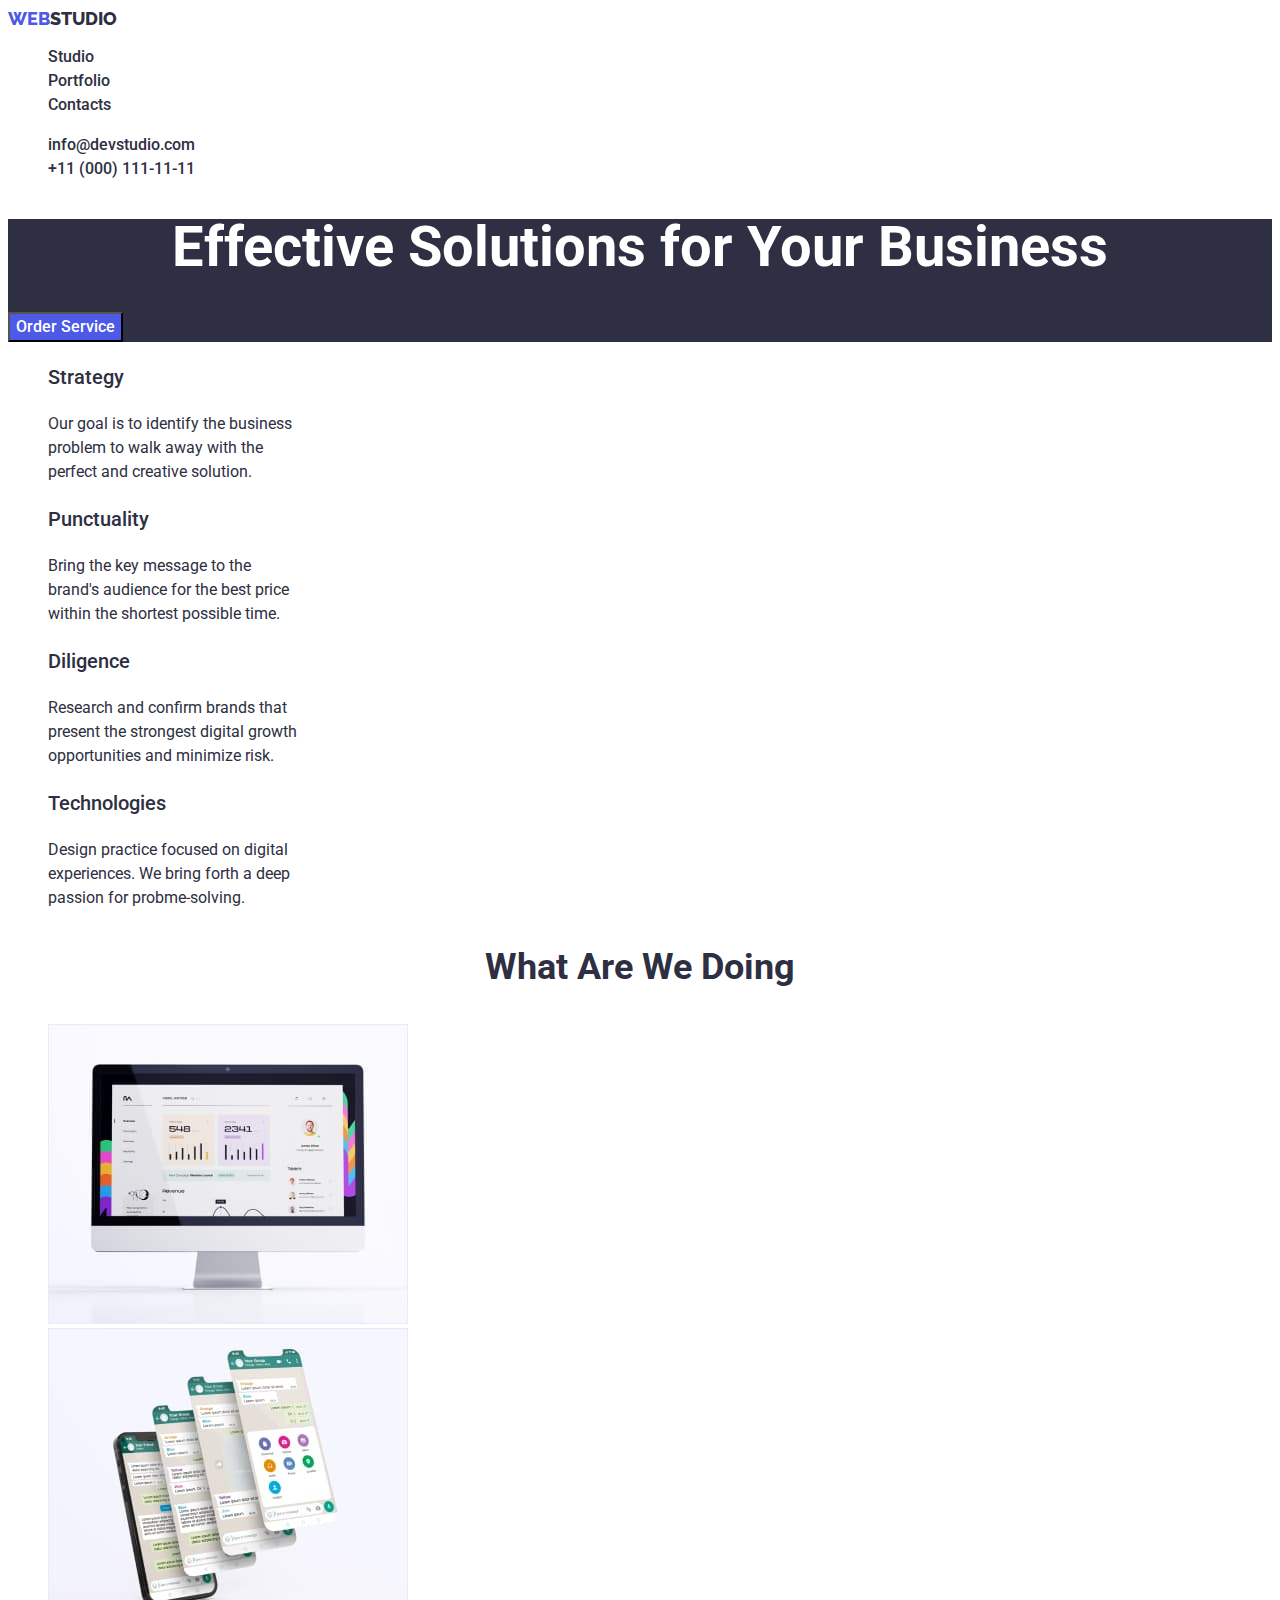
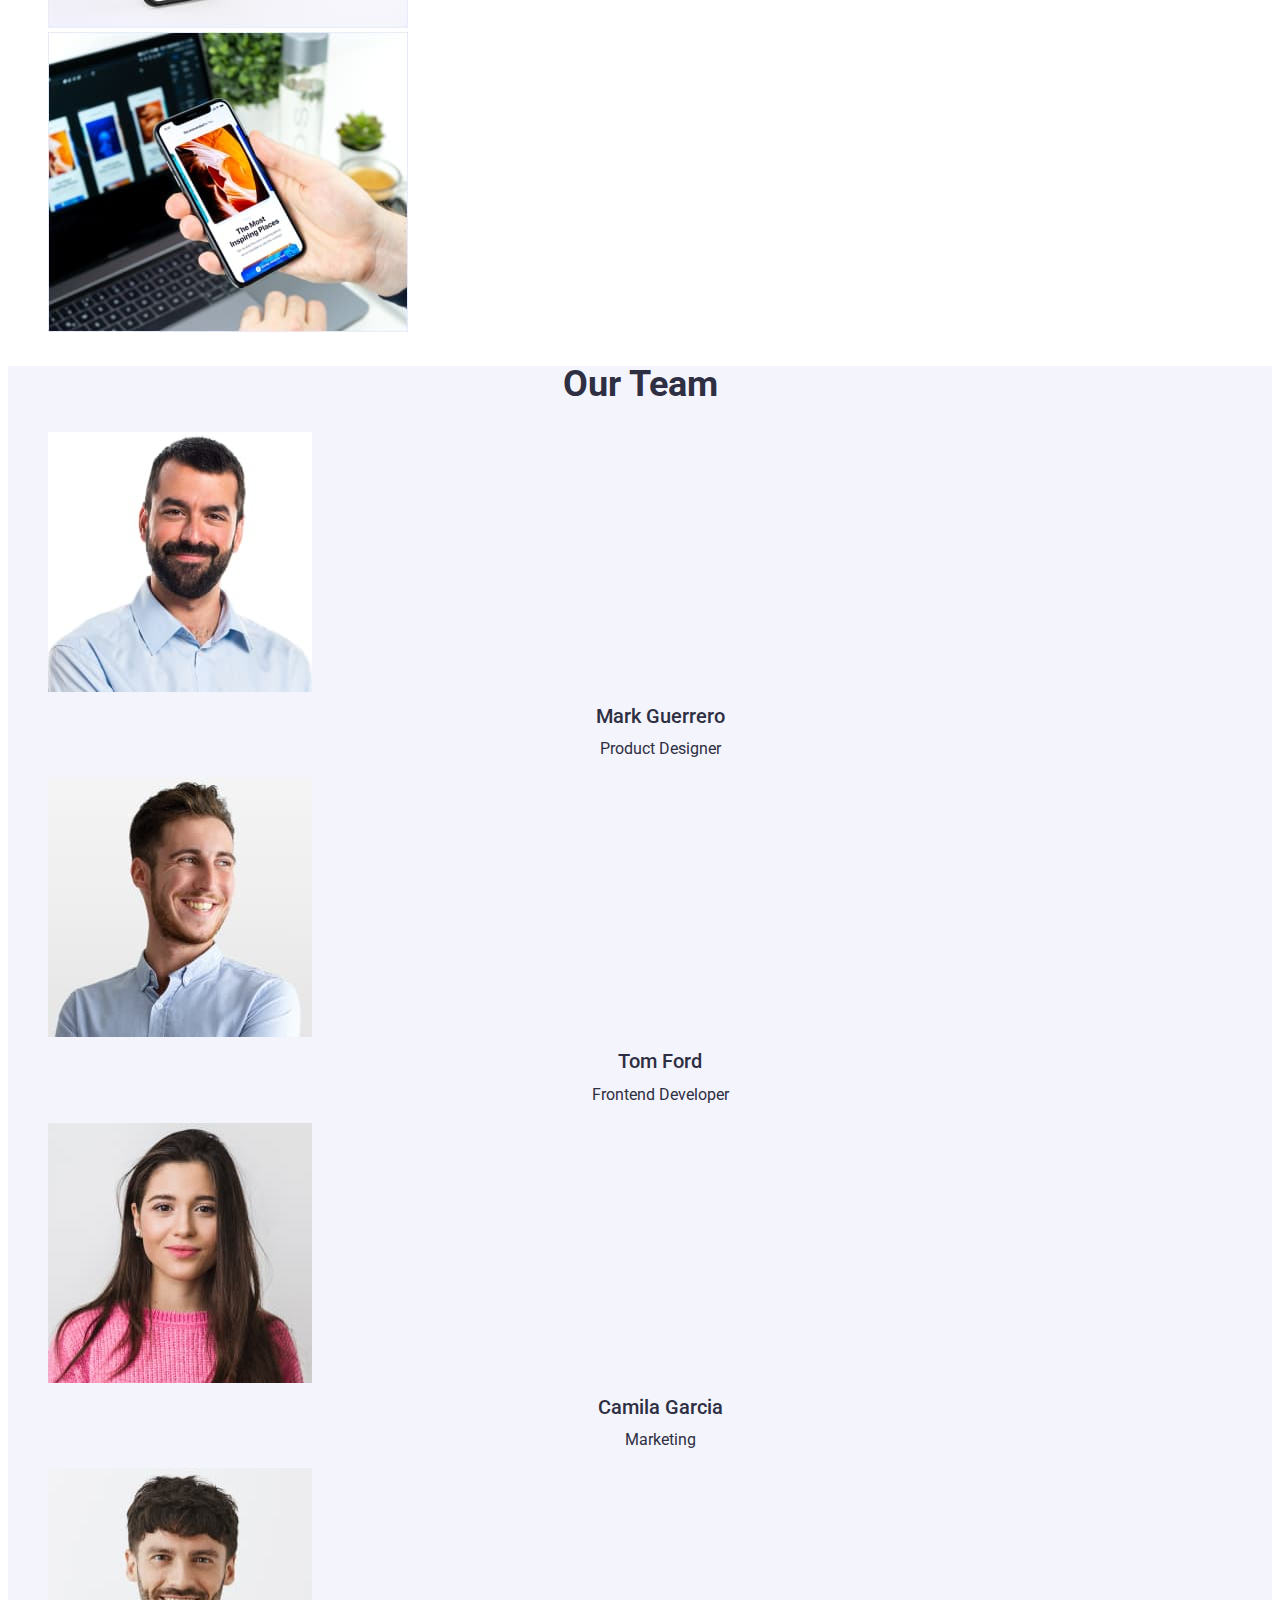
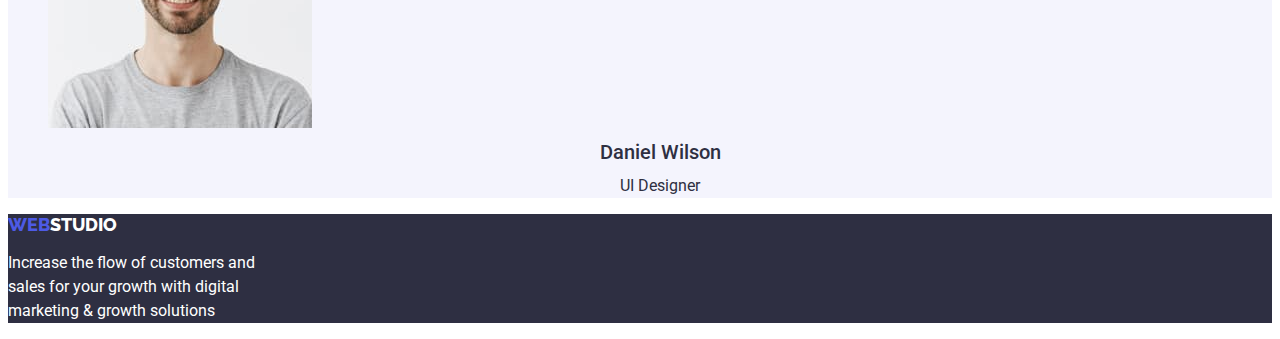
==== index.html @ f4c73cea "clone change" ====
<!DOCTYPE html>
<html lang="en">
  <head>
    <meta charset="utf-8" />
    <meta name="viewport" content="width=device-width, initial-scale=1.0" />
    <title>Web Studio</title>
    <link rel="stylesheet" href="./css/style.css" />
    <link rel="preconnect" href="https://fonts.googleapis.com">
    <link rel="preconnect" href="https://fonts.gstatic.com" crossorigin>
    <link href="https://fonts.googleapis.com/css2?family=Raleway:wght@800&family=Roboto:wght@400;500;700;900&display=swap" rel="stylesheet">

  <body>
    <!-- Top Line -->
    <header>
      <nav class="navigation-bar">
        <a href="index.html" class="logo">WEB<span class="logo-span">STUDIO</span></a>
          <ul class="top-line">
            <li><a href="index.html">Studio</a></li>
            <li><a href="portfolio.html">Portfolio</a></li>
            <li><a href="#Contacts">Contacts</a></li>
          </ul>
      </nav>
      <address>
        <ul>
        <li><a href="mailto:info@devstudio.com">info@devstudio.com</a></li>
        <li><a href="tel:+11 (000) 111-11-11">+11 (000) 111-11-11</a></li>
        </ul>
      </address>
    </header>
    <main>
      <!-- Section 1 -->
      <section class="section-one">
        <h1>Effective Solutions for Your Business</h1>
        <button type="button">Order Service</button>
      </section>
      <!-- Section 2 -->
      <section class="section-two">
        <h2 hidden>Values</h2>
        <ul class="strategy">
          <li>
            <h3>Strategy</h3>
            <p>
              Our goal is to identify the business<br/> problem to walk away with the<br/>
              perfect and creative solution.
            </p>
          </li>
          <li>
            <h3>Punctuality</h3>
            <p>
              Bring the key message to the <br/> brand's audience for the best price<br/>
              within the shortest possible time.
            </p>
          </li>
          <li>
            <h3>Diligence</h3>
            <p>
              Research and confirm brands that<br/> present the strongest digital
              growth<br/> opportunities and minimize risk.
            </p>
          </li>
          <li>
            <h3>Technologies</h3>
            <p>
              Design practice focused on digital<br/> experiences. We bring forth a
              deep<br/> passion for probme-solving.
            </p>
          </li>
        </ul>
      </section>
      <!-- Section 3-->
      <section class="section-three">
        <h2>What Are We Doing</h2>
        <ul class="products">
          <li>
            <img
              src="images/Rectangle 71.jpg"
              alt="Website"
              width="360px"
              height="300px"
            />
          </li>
          <li>
            <img
              src="images/img 2.jpg"
              alt="Mobile"
              width="360px"
              height="300px"
            />
          </li>
          <li>
            <img
              src="images/img 3.jpg"
              alt="Operation"
              width="360px"
              height="300px"
            />
          </li>
        </ul>
      </section>
      <!-- Section 4-->
      <section class="section-four">
        <h2>Our Team</h2>
        <ul class="team">
          <li>
            <img
              src="images/img (1).jpg"
              alt="Mark"
              width="264px"
              height="260px"
            />
            <h3>Mark Guerrero</h3>
            <p>Product Designer</p>
          </li>

          <li>
            <img
              src="images/img (2).jpg"
              alt="Tom"
              width="264px"
              height="260px"
            />
            <h3>Tom Ford</h3>
            <p>Frontend Developer</p>
          </li>

          <li>
            <img
              src="images/img (3).jpg"
              alt="Camila"
              width="264px"
              height="260px"
            />
            <h3>Camila Garcia</h3>
            <p>Marketing</p>
          </li>

          <li>
            <img
              src="images/img (4).jpg"
              alt="Daniel"
              width="264px"
              height="260px"
            />
            <h3>Daniel Wilson</h3>
            <p>UI Designer</p>
          </li>
        </ul>
      </section>
    </main>

    <!-- Footer Page-->
    <footer>
      <a href="index.html" class="logo">WEB<span class="logo-span">STUDIO</span></a>
      <p>
        Increase the flow of customers and<br/> sales for your growth with digital<br/>
        marketing & growth solutions
      </p>
    </footer>
  </body>
</html>
---- css/style.css ----
body {
  font-family: "Raleway", sans-serif;
  font-family: "Roboto", sans-serif;
  --navyblue: #2e2f42;
  --white: #ffffff;
  --iris: #4d5ae5;
  --cloud: #f4f4fd;
  color: var(--navyblue);
}

header a {
  text-decoration: none;
  color: var(--navyblue);
  font-size: 16px;
  font-family: "Roboto", sans-serif;
  font-style: normal;
  font-weight: 500;
  line-height: 1.5;
}

.logo {
  color: var(--iris);
  font-family: Raleway;
  font-size: 18px;
  font-style: normal;
  font-weight: 800;
  line-height: 1.167;
}

.logo-span {
  color: var(--navyblue);
}

.top-line {
  list-style-type: none;
}

address > ul {
  list-style-type: none;
  color: var(--navyblue);
  font-size: 16px;
  font-family: "Roboto", sans-serif;
  font-style: normal;
  font-weight: 400;
  line-height: 1.5;
}

.navigation-bar > ul > li > a:hover,
a:focus {
  background-color: var(--white);
  color: var(--iris);
}

.section-one {
  background-color: var(--navyblue);
  font-family: "Roboto", sans-serif;
}

.section-one h1 {
  color: var(--white);
  font-weight: 700;
  font-family: "Roboto", sans-serif;
  text-align: center;
  font-size: 56px;
  font-style: normal;
  line-height: 1;
}

.section-one > button {
  cursor: pointer;
  font-family: "Roboto", sans-serif;
  background: var(--iris);
  color: var(--white);
  font-size: 16px;
  font-style: normal;
  font-weight: 500;
  line-height: 1.5;
}

button:hover,
button:focus {
  background-color: var(--navyblue);
  color: var(--white);
}

address a:hover,
address a:focus {
  background-color: var(--white);
  color: var(--iris);
}

.section-two > .strategy {
  list-style-type: none;
}
.section-two h3 {
  font-family: "Roboto", sans-serif;
  color: var(--navyblue);
  font-size: 20px;
  font-style: normal;
  line-height: 1.5;
  font-weight: 500;
}

.section-two p {
  font-family: "Roboto", sans-serif;
  color: var(--navyblue);
  font-size: 16px;
  line-height: 1.5;
}

.section-three ul {
  list-style-type: none;
}

.section-three h2 {
  font-family: "Roboto", sans-serif;
  text-align: center;
  font-size: 36px;
  font-style: normal;
  font-weight: 700;
  line-height: 1.5;
}
.section-four {
  background-color: var(--cloud);
}
.section-four > .team {
  list-style-type: none;
}

.section-four h2 {
  font-family: "Roboto", sans-serif;
  color: var(--navyblue);
  text-align: center;
  font-size: 36px;
  font-style: normal;
  line-height: 1;
  font-weight: 700;
}

.section-four h3 {
  font-family: "Roboto", sans-serif;
  color: var(--navyblue);
  text-align: center;
  font-size: 20px;
  font-style: normal;
  line-height: 1.5px;
  font-weight: 500;
}

.section-four p {
  font-family: "Roboto", sans-serif;
  text-align: center;
  font-size: 16px;
  line-height: 1.5;
}

.menu-section button {
  border: 0px solid var(--cornflower);
  background: var(--cloud);
  color: var(--iris);
}

.menu-section button:hover,
button:focus {
  border: 0px solid var(--cornflower);
  background: var(--iris);
  color: var(--white);
}

.menu-section ul {
  list-style-type: none;
}

.menu-section h3 {
  font-family: "Roboto", sans-serif;
  color: var(--navyblue);
  font-size: 20px;
  font-style: normal;
  line-height: 1.2;
  font-weight: 700;
}

.menu-section p {
  font-family: "Roboto", sans-serif;
  font-size: 16px;
  line-height: 1.5;
}

footer {
  background-color: var(--navyblue);
}

footer a {
  text-decoration: none;
}

footer .logo-span {
  color: var(--white);
}

footer p {
  font-family: "Roboto", sans-serif;
  color: var(--white);
  font-size: 16px;
  font-style: normal;
  line-height: 1.5;
}
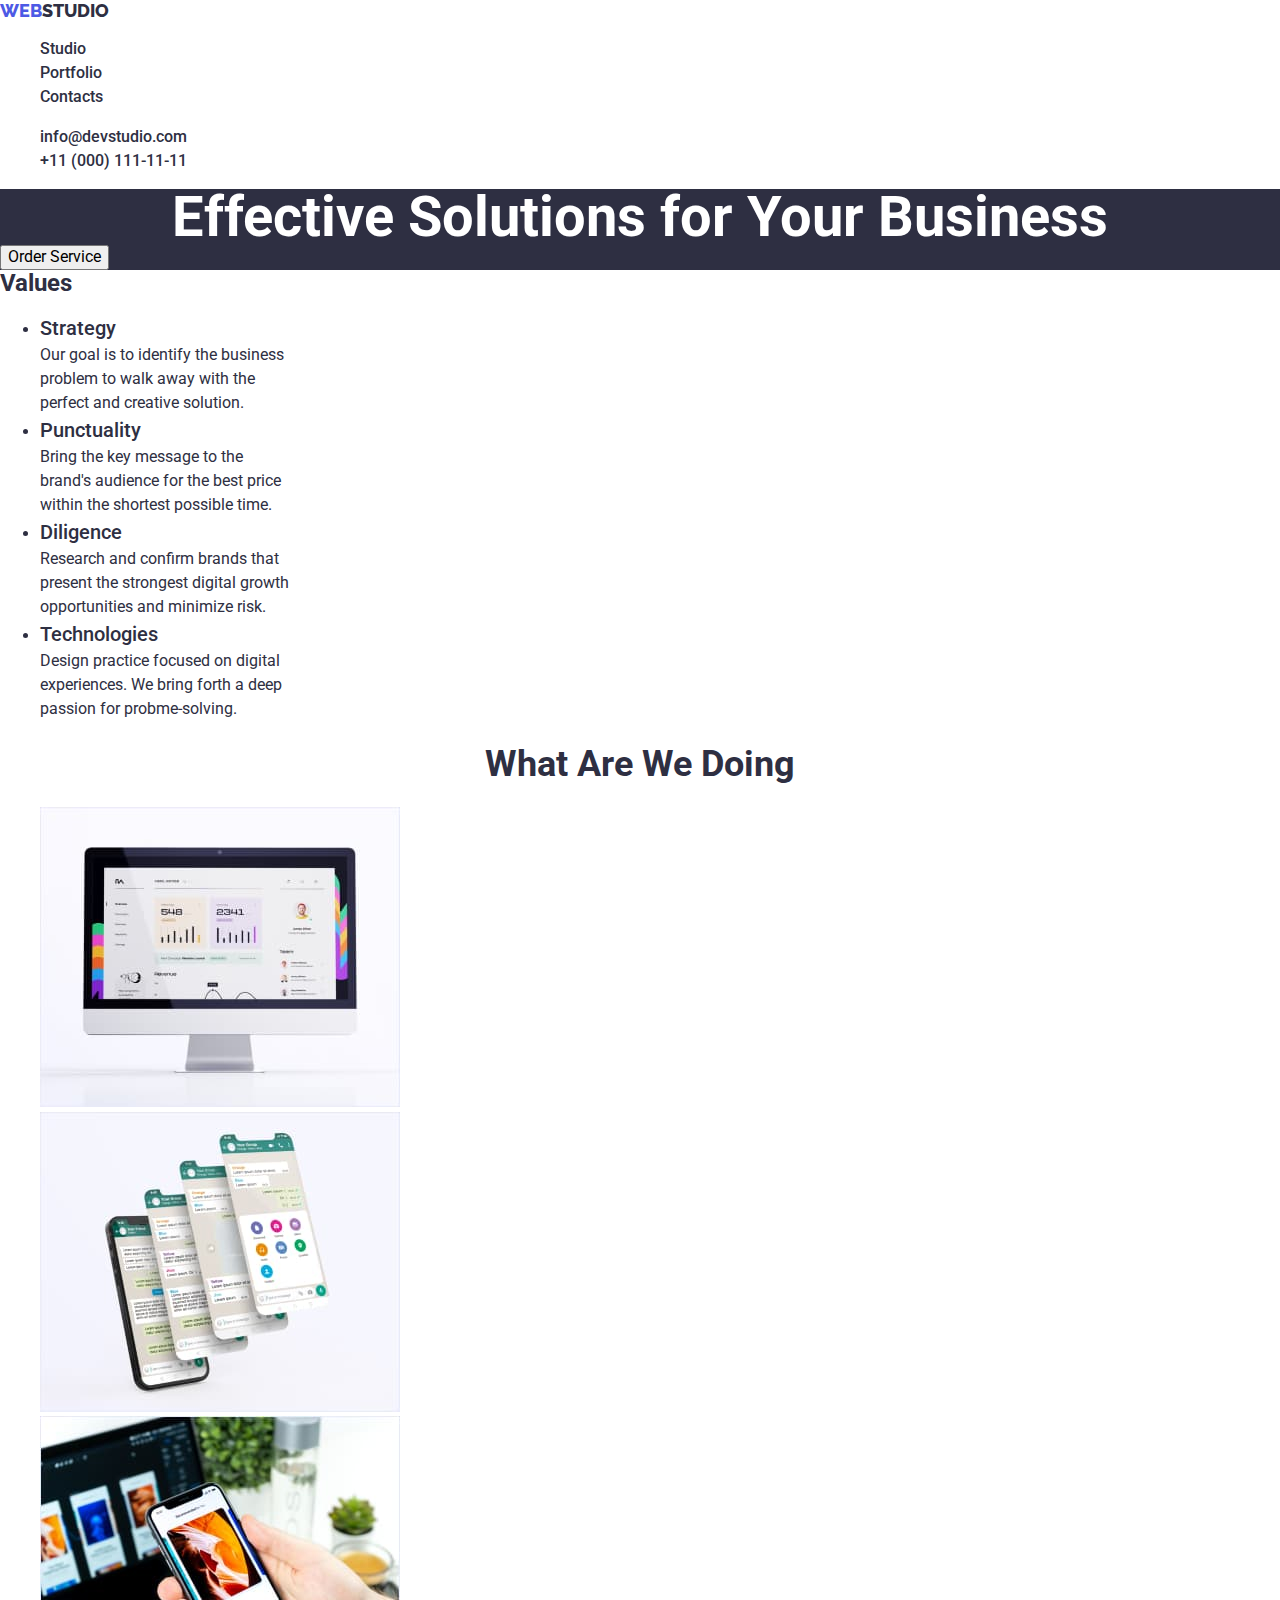
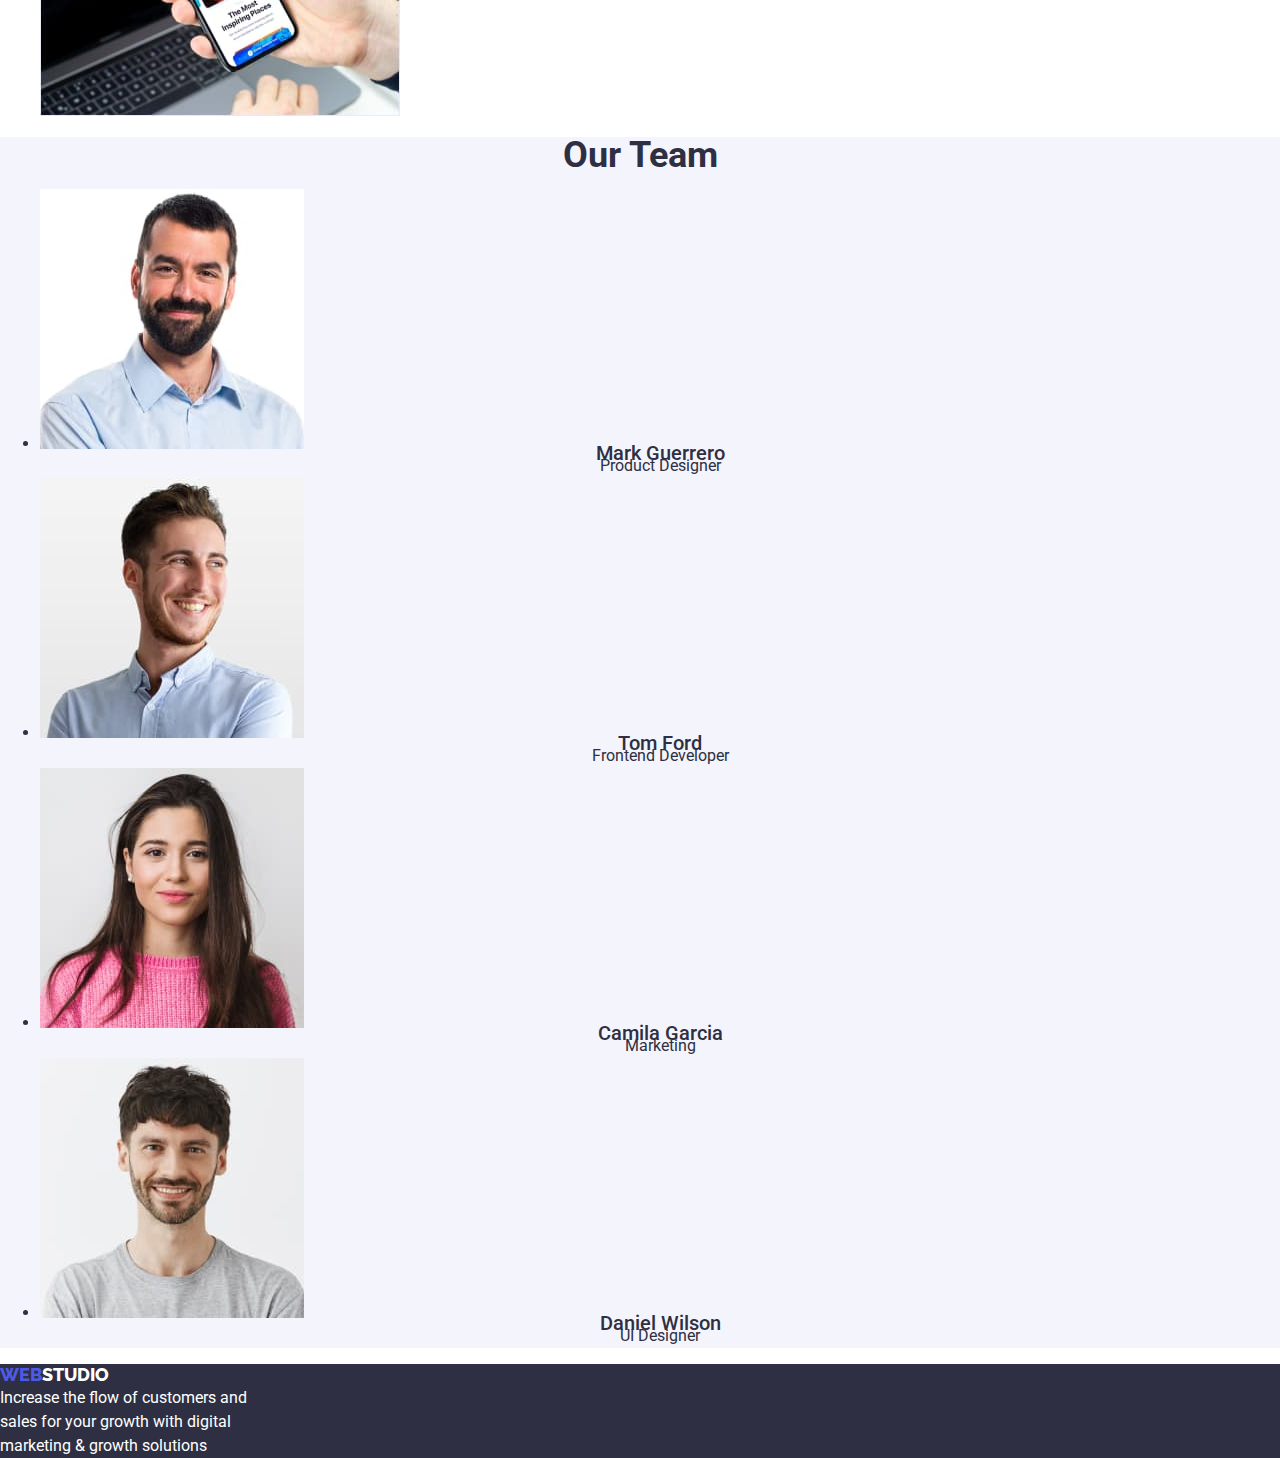
==== commit a4f8c036: "index.html change" ====
--- a/index.html
+++ b/index.html
@@ -5,13 +5,15 @@
     <meta name="viewport" content="width=device-width, initial-scale=1.0" />
     <title>Web Studio</title>
     <link rel="stylesheet" href="./css/style.css" />
+    <link rel="stylesheet" href="./css/modern-normalize.css"/>
     <link rel="preconnect" href="https://fonts.googleapis.com">
     <link rel="preconnect" href="https://fonts.gstatic.com" crossorigin>
     <link href="https://fonts.googleapis.com/css2?family=Raleway:wght@800&family=Roboto:wght@400;500;700;900&display=swap" rel="stylesheet">
 
   <body>
     <!-- Top Line -->
-    <header>
+    <header class="header-page">
+      <div class="header-container container">
       <nav class="navigation-bar">
         <a href="index.html" class="logo">WEB<span class="logo-span">STUDIO</span></a>
           <ul class="top-line">
@@ -20,58 +22,69 @@
             <li><a href="#Contacts">Contacts</a></li>
           </ul>
       </nav>
-      <address>
-        <ul>
+      <address class="contact-top">
+        <ul class="contact-item">
         <li><a href="mailto:info@devstudio.com">info@devstudio.com</a></li>
         <li><a href="tel:+11 (000) 111-11-11">+11 (000) 111-11-11</a></li>
         </ul>
       </address>
     </header>
+    </div>
     <main>
       <!-- Section 1 -->
       <section class="section-one">
-        <h1>Effective Solutions for Your Business</h1>
-        <button type="button">Order Service</button>
+        <div class="container">
+        <h1 class="title-section-one">Effective Solutions for Your Business</h1>
+        <button type="button" class="button">Order Service</button>
+        </div>
       </section>
+
       <!-- Section 2 -->
       <section class="section-two">
-        <h2 hidden>Values</h2>
+        <div class="container">
+
+
+        <h2 class="vissually-hidden">Values</h2>
         <ul class="strategy">
-          <li>
-            <h3>Strategy</h3>
-            <p>
+          <li class="features-list-items">
+            <h3 class="feautures-title">Strategy</h3>
+            <p class="features-text">
               Our goal is to identify the business<br/> problem to walk away with the<br/>
               perfect and creative solution.
             </p>
           </li>
-          <li>
-            <h3>Punctuality</h3>
-            <p>
+          <li class="features-list-items">
+            <h3 class="features-title">Punctuality</h3>
+            <p class="features-text">
               Bring the key message to the <br/> brand's audience for the best price<br/>
               within the shortest possible time.
             </p>
           </li>
-          <li>
-            <h3>Diligence</h3>
-            <p>
+          <li class="features-list-items">
+            <h3 class="features-title">Diligence</h3>
+            <p class="features-text">
               Research and confirm brands that<br/> present the strongest digital
               growth<br/> opportunities and minimize risk.
             </p>
           </li>
-          <li>
-            <h3>Technologies</h3>
-            <p>
+          <li class="features-list-items">
+            <h3 lass="features-title">Technologies</h3>
+            <p class="features-text">
               Design practice focused on digital<br/> experiences. We bring forth a
               deep<br/> passion for probme-solving.
             </p>
           </li>
         </ul>
+        </div>
       </section>
+
+      
       <!-- Section 3-->
       <section class="section-three">
-        <h2>What Are We Doing</h2>
-        <ul class="products">
-          <li>
+        <div class="container">
+        <h2 class="activity-title">What Are We Doing</h2>
+        <ul class="activity-list list">
+          <li class="activity-list-item">
             <img
               src="images/Rectangle 71.jpg"
               alt="Website"
@@ -79,7 +92,7 @@
               height="300px"
             />
           </li>
-          <li>
+          <li class="activity-list-item">
             <img
               src="images/img 2.jpg"
               alt="Mobile"
@@ -87,7 +100,7 @@
               height="300px"
             />
           </li>
-          <li>
+          <li class="activity-list-item">
             <img
               src="images/img 3.jpg"
               alt="Operation"
@@ -96,65 +109,80 @@
             />
           </li>
         </ul>
+        </div>
       </section>
+
+
       <!-- Section 4-->
       <section class="section-four">
-        <h2>Our Team</h2>
-        <ul class="team">
-          <li>
+        <div class="container">
+        <h2 class="team-title">Our Team</h2>
+        <ul class="team-items list">
+          <li class="team-item">
             <img
               src="images/img (1).jpg"
               alt="Mark"
               width="264px"
               height="260px"
             />
-            <h3>Mark Guerrero</h3>
-            <p>Product Designer</p>
+            <div class="team-item-name">
+            <h3 class="name" >Mark Guerrero</h3>
+            <p class="position">Product Designer</p>
+            </div>
           </li>
 
-          <li>
+          <li class="team-item">
             <img
               src="images/img (2).jpg"
               alt="Tom"
               width="264px"
               height="260px"
             />
-            <h3>Tom Ford</h3>
-            <p>Frontend Developer</p>
+            <div class="team-item-name">
+            <h3 class="name">Tom Ford</h3>
+            <p class="position">Frontend Developer</p>
+            </div>
           </li>
 
-          <li>
+          <li class="team-item">
             <img
               src="images/img (3).jpg"
               alt="Camila"
               width="264px"
               height="260px"
             />
-            <h3>Camila Garcia</h3>
-            <p>Marketing</p>
+            <div class="team-item-name">
+            <h3 class="name">Camila Garcia</h3>
+            <p class="position">Marketing</p>
+            </div>
           </li>
 
-          <li>
+          <li class="team-item">
             <img
               src="images/img (4).jpg"
               alt="Daniel"
               width="264px"
               height="260px"
             />
-            <h3>Daniel Wilson</h3>
-            <p>UI Designer</p>
+             <div class="team-item-name">
+            <h3 class="name">Daniel Wilson</h3>
+            <p class="position">UI Designer</p>
+            </div>
           </li>
         </ul>
+        </div>
       </section>
     </main>
 
     <!-- Footer Page-->
-    <footer>
+    <footer class="footer-page">
+      <div class="container">
       <a href="index.html" class="logo">WEB<span class="logo-span">STUDIO</span></a>
       <p>
         Increase the flow of customers and<br/> sales for your growth with digital<br/>
         marketing & growth solutions
-      </p>
+      </p class="footer-description">
+      </div>
     </footer>
   </body>
 </html>
--- a/css/style.css
+++ b/css/style.css
@@ -1,3 +1,14 @@
+/*Global Style Reset*/
+p,
+h1,
+h2,
+h3,
+h4,
+h5,
+h6 {
+  margin: 0;
+}
+
 body {
   font-family: "Raleway", sans-serif;
   font-family: "Roboto", sans-serif;
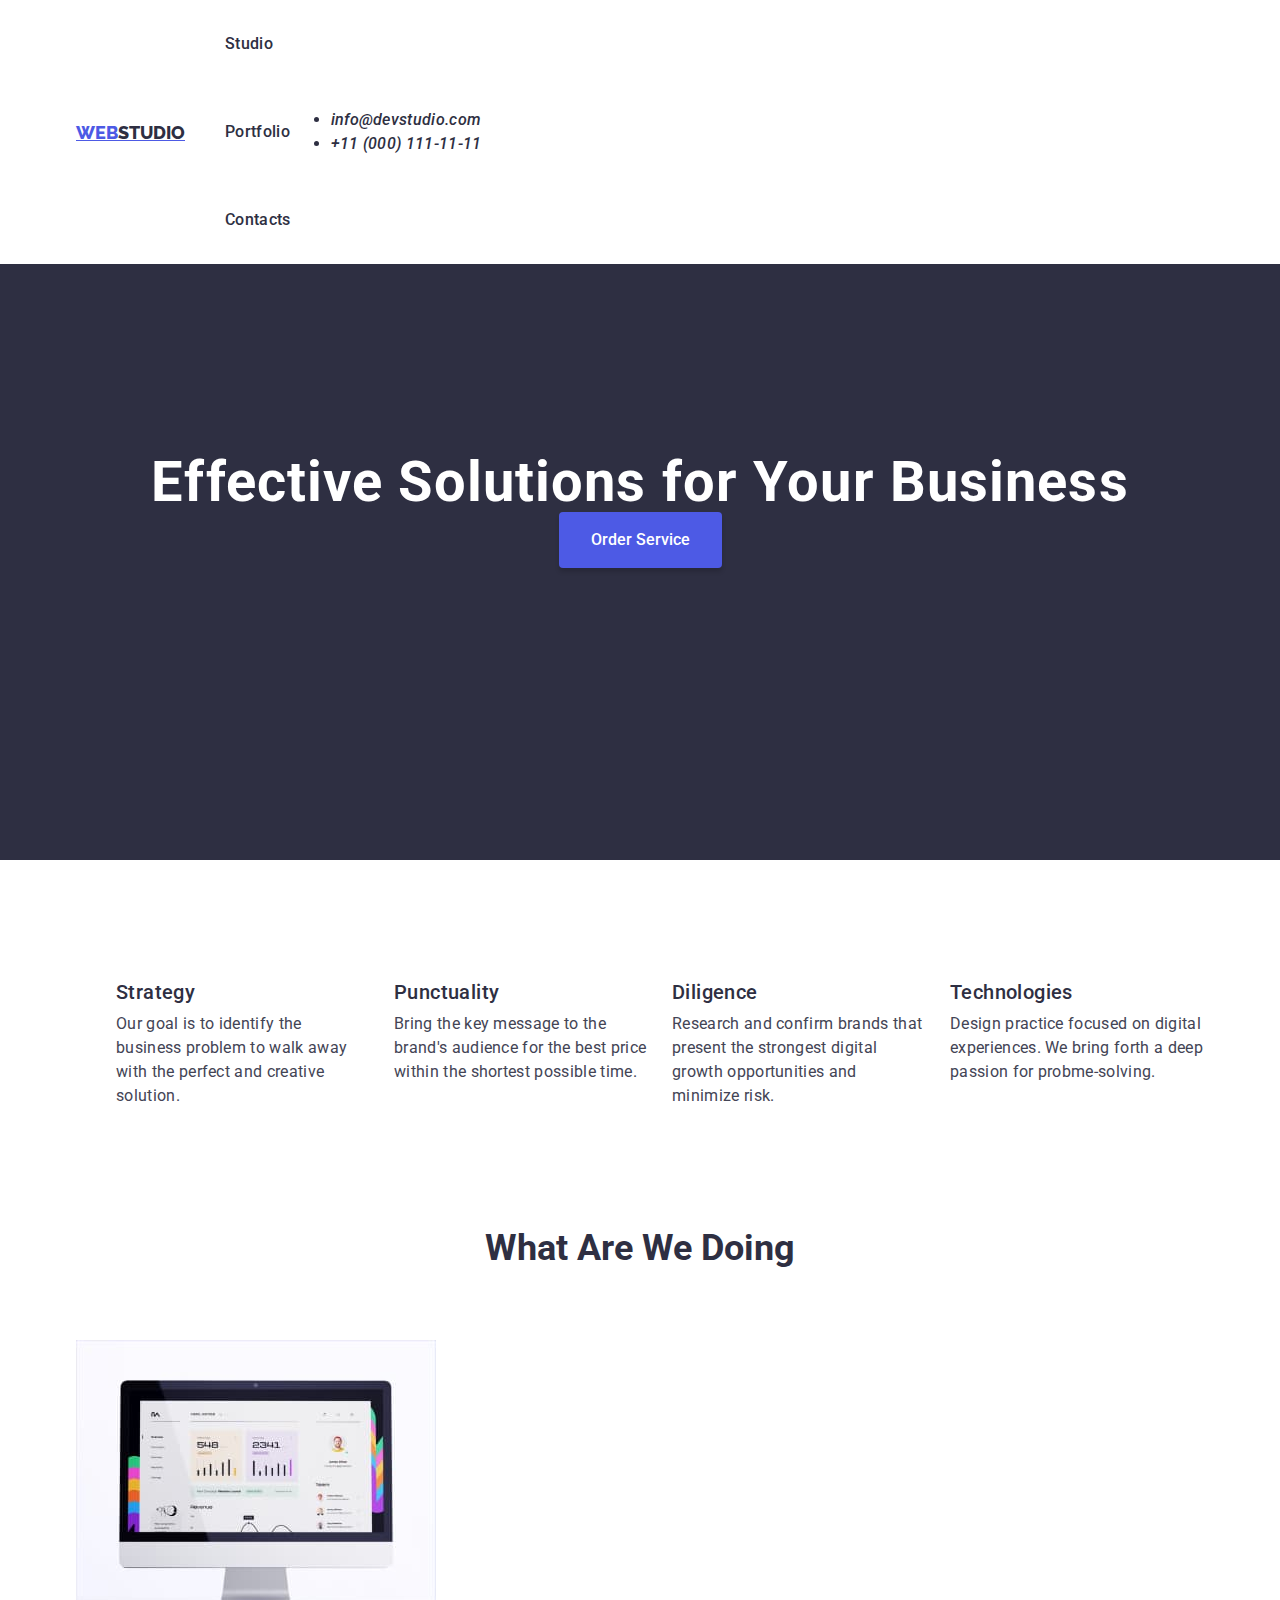
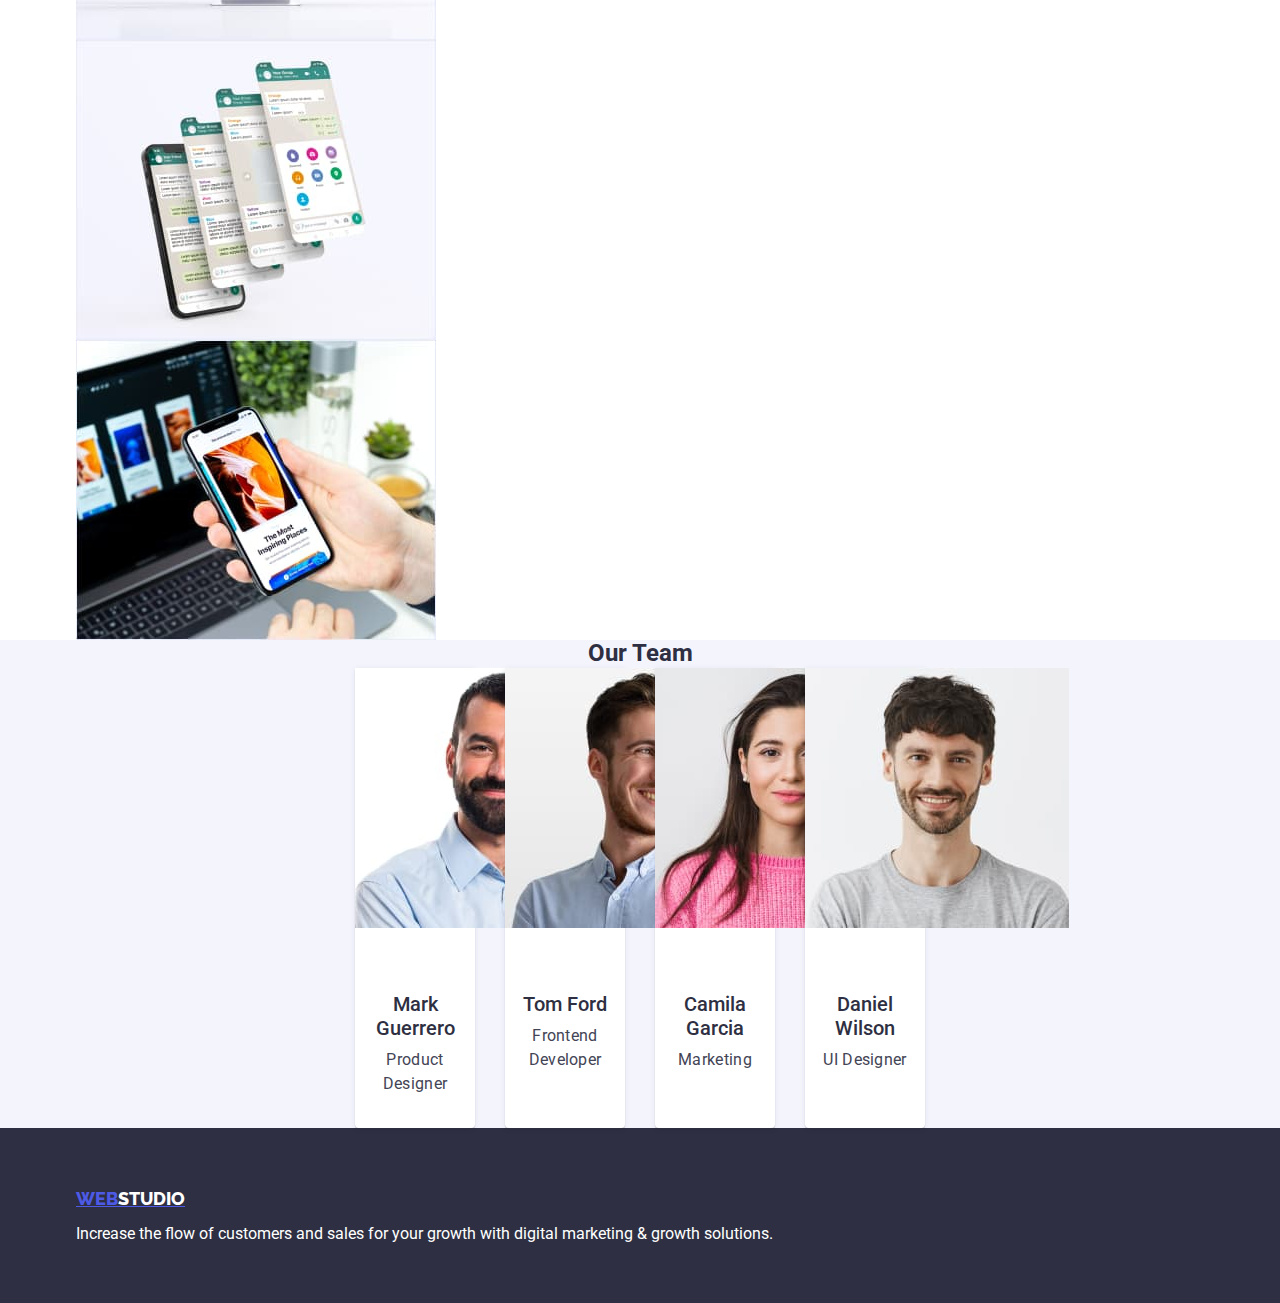
==== commit f7fe0336: "css index and porfolio detailed" ====
--- a/index.html
+++ b/index.html
@@ -16,20 +16,21 @@
       <div class="header-container container">
       <nav class="navigation-bar">
         <a href="index.html" class="logo">WEB<span class="logo-span">STUDIO</span></a>
-          <ul class="top-line">
-            <li><a href="index.html">Studio</a></li>
-            <li><a href="portfolio.html">Portfolio</a></li>
-            <li><a href="#Contacts">Contacts</a></li>
+          <ul class="navigation-list">
+            <li class="navigation-item"><a class="header-link link current" href="index.html">Studio</a></li>
+            <li class="navigation-item"><a class="header-link link" href="portfolio.html">Portfolio</a></li>
+            <li class="navigation-item"><a href="#Contacts" class="header-link link">Contacts</a></li>
           </ul>
       </nav>
-      <address class="contact-top">
-        <ul class="contact-item">
-        <li><a href="mailto:info@devstudio.com">info@devstudio.com</a></li>
-        <li><a href="tel:+11 (000) 111-11-11">+11 (000) 111-11-11</a></li>
+      <address class="contacts-item list">
+        <ul class="contacts-item">
+        <li class="contacts-item"><a href="mailto:info@devstudio.com" class="link">info@devstudio.com</a></li>
+        <li class="contacts-item"><a href="tel:+11 (000) 111-11-11" class="link">+11 (000) 111-11-11</a></li>
         </ul>
       </address>
+      </div>
     </header>
-    </div>
+    
     <main>
       <!-- Section 1 -->
       <section class="section-one">
@@ -44,34 +45,30 @@
         <div class="container">
 
 
-        <h2 class="vissually-hidden">Values</h2>
-        <ul class="strategy">
+        <h2 hidden>Values</h2>
+        <ul class="features-list">
           <li class="features-list-items">
-            <h3 class="feautures-title">Strategy</h3>
+            <h3 class="features-title">Strategy</h3>
             <p class="features-text">
-              Our goal is to identify the business<br/> problem to walk away with the<br/>
-              perfect and creative solution.
+              Our goal is to identify the business problem to walk away with the perfect and creative solution.
             </p>
           </li>
           <li class="features-list-items">
             <h3 class="features-title">Punctuality</h3>
             <p class="features-text">
-              Bring the key message to the <br/> brand's audience for the best price<br/>
-              within the shortest possible time.
+              Bring the key message to the brand's audience for the best price within the shortest possible time.
             </p>
           </li>
           <li class="features-list-items">
             <h3 class="features-title">Diligence</h3>
             <p class="features-text">
-              Research and confirm brands that<br/> present the strongest digital
-              growth<br/> opportunities and minimize risk.
+              Research and confirm brands that present the strongest digital growth opportunities and minimize risk.
             </p>
           </li>
           <li class="features-list-items">
-            <h3 lass="features-title">Technologies</h3>
+             <h3 class="features-title">Technologies</h3>
             <p class="features-text">
-              Design practice focused on digital<br/> experiences. We bring forth a
-              deep<br/> passion for probme-solving.
+              Design practice focused on digital experiences. We bring forth a deep passion for probme-solving.
             </p>
           </li>
         </ul>
@@ -178,10 +175,10 @@
     <footer class="footer-page">
       <div class="container">
       <a href="index.html" class="logo">WEB<span class="logo-span">STUDIO</span></a>
-      <p>
-        Increase the flow of customers and<br/> sales for your growth with digital<br/>
-        marketing & growth solutions
-      </p class="footer-description">
+      <p class="footer-description">
+        Increase the flow of customers and sales for your growth with digital
+        marketing & growth solutions.
+      </p>
       </div>
     </footer>
   </body>
--- a/css/style.css
+++ b/css/style.css
@@ -1,12 +1,12 @@
 /*Global Style Reset*/
-p,
 h1,
 h2,
 h3,
 h4,
-h5,
-h6 {
-  margin: 0;
+p,
+ul {
+  margin-top: 0px;
+  margin-bottom: 0px;
 }
 
 body {
@@ -19,14 +19,38 @@
   color: var(--navyblue);
 }
 
-header a {
+.link {
   text-decoration: none;
-  color: var(--navyblue);
-  font-size: 16px;
-  font-family: "Roboto", sans-serif;
-  font-style: normal;
-  font-weight: 500;
-  line-height: 1.5;
+}
+
+.list {
+  list-style-type: none;
+  margin: 0px;
+  padding: 0px;
+}
+
+.container {
+  width: 1158px;
+  padding-left: 15px;
+  padding-right: 15px;
+  margin: auto;
+}
+
+img {
+  display: block;
+}
+
+.section {
+  padding-top: 94px;
+  padding-bottom: 94px;
+}
+.header-page {
+  border-bottom: 1 px solid #e7e9fc;
+}
+
+.header-container {
+  display: flex;
+  align-items: center;
 }
 
 .logo {
@@ -42,177 +66,307 @@
   color: var(--navyblue);
 }
 
-.top-line {
-  list-style-type: none;
-}
-
-address > ul {
-  list-style-type: none;
-  color: var(--navyblue);
-  font-size: 16px;
-  font-family: "Roboto", sans-serif;
-  font-style: normal;
-  font-weight: 400;
-  line-height: 1.5;
-}
-
-.navigation-bar > ul > li > a:hover,
-a:focus {
+.navigation-bar {
+  display: flex;
+  align-items: center;
+}
+
+.nav {
+  display: flex;
+  margin-left: 93px;
+}
+
+.navigation-item {
+  display: block;
+  padding: 32px 0;
+}
+
+.nav .navigation-item + .navigation-item {
+  margin-left: 50px;
+  display: block;
+  padding: 32px 0;
+}
+
+.header-link {
+  padding: 32px 0;
+  color: var(--navyblue);
+  font-weight: 500;
+  font-size: 16 px;
+  line-height: 24px;
+  letter-spacing: 0.32px;
+}
+
+.navigation-bar .link:focus,
+.navigation-bar .link:hover {
   background-color: var(--white);
   color: var(--iris);
 }
 
+.contacts-items {
+  list-style-type: none;
+  display: flex;
+  margin-left: auto;
+}
+
+.contacts-items .contacts-item + .contacts-item {
+  margin-left: 50px;
+}
+
+.contacts-items,
+.link {
+  color: var(--navyblue);
+  text-decoration: none;
+  font-weight: 500;
+  font-size: 16px;
+  line-height: 24px;
+  letter-spacing: 0.32px;
+}
+
+.contacts-items .link:focus,
+.contacts-items .link:hover {
+  background-color: var(--white);
+  color: var(--iris);
+}
+
 .section-one {
   background-color: var(--navyblue);
-  font-family: "Roboto", sans-serif;
-}
-
-.section-one h1 {
-  color: var(--white);
+  color: white;
+  text-align: center;
+  padding-top: 188px;
+  padding-bottom: 292px;
+}
+
+.title-section-one {
+  color: white;
+  text-align: center;
+  font-size: 56px;
   font-weight: 700;
-  font-family: "Roboto", sans-serif;
-  text-align: center;
-  font-size: 56px;
-  font-style: normal;
-  line-height: 1;
-}
-
-.section-one > button {
+  line-height: 60px;
+  letter-spacing: 1.12px;
+}
+
+.section-one .button {
+  display: inline-block;
   cursor: pointer;
-  font-family: "Roboto", sans-serif;
   background: var(--iris);
   color: var(--white);
+  padding: 16px 32px;
+  align-items: flex-start;
+  gap: 10px;
+  border-radius: 4px;
+  box-shadow: 0px 4px 4px 0px rgba(0, 0, 0, 0.15);
   font-size: 16px;
   font-style: normal;
   font-weight: 500;
   line-height: 1.5;
-}
-
-button:hover,
-button:focus {
+  border: none;
+}
+
+.button:hover,
+.button:focus {
   background-color: var(--navyblue);
   color: var(--white);
 }
 
-address a:hover,
-address a:focus {
-  background-color: var(--white);
-  color: var(--iris);
-}
-
-.section-two > .strategy {
+.features-list {
   list-style-type: none;
-}
-.section-two h3 {
-  font-family: "Roboto", sans-serif;
-  color: var(--navyblue);
+  display: flex;
+}
+
+.features-list-items {
+  width: 264px;
+}
+
+.features-list-items + .features-list-items {
+  margin-left: 24px;
+}
+
+.features-title {
+  margin-bottom: 8px;
+  font-weight: 500;
   font-size: 20px;
-  font-style: normal;
-  line-height: 1.5;
-  font-weight: 500;
-}
-
-.section-two p {
-  font-family: "Roboto", sans-serif;
-  color: var(--navyblue);
-  font-size: 16px;
-  line-height: 1.5;
-}
-
-.section-three ul {
-  list-style-type: none;
-}
-
-.section-three h2 {
-  font-family: "Roboto", sans-serif;
-  text-align: center;
+  line-height: 24px;
+  letter-spacing: 0.4px;
+  margin-top: 120px;
+}
+
+.features-text {
+  color: #434455;
+  font-weight: 400;
+  font-size: 16px;
+  line-height: 24px;
+  letter-spacing: 0.32px;
+}
+
+.section-three {
+  padding-top: 0px;
+}
+
+.activity-title {
+  font-weight: 700;
   font-size: 36px;
-  font-style: normal;
-  font-weight: 700;
-  line-height: 1.5;
-}
+  line-height: 40px;
+  text-align: center;
+  margin-bottom: 72px;
+  margin-top: 120px;
+  text-transform: capitalize;
+}
+
+.activity-list-item + .activity-list-item {
+  display: flex;
+}
+
 .section-four {
   background-color: var(--cloud);
-}
-.section-four > .team {
+  text-align: center;
+}
+
+.team-items {
+  display: inline-flex;
+}
+
+.team-item {
+  box-shadow: 0px 2px 1px 0px rgba(46, 47, 66, 0.08),
+    0px 1px 1px 0px rgba(46, 47, 66, 0.16),
+    0px 1px 6px 0px rgba(46, 47, 66, 0.08);
+  border-radius: 0px 0px 4px 4px;
+  background-color: white;
+  width: 120px;
+}
+
+.team-item + .team-item {
+  margin-left: 30px;
+}
+
+.team-item-name {
+  padding-top: 32px;
+  padding-bottom: 32px;
+}
+
+.name {
+  margin-bottom: 8px;
+  margin-top: 32px;
+  font-weight: 500;
+  font-size: 20px;
+  line-height: 24px;
+}
+
+.position {
+  color: #434455;
+  font-weight: 400;
+  font-size: 16px;
+  line-height: 24px;
+  letter-spacing: 0.32px;
+}
+
+.footer-page {
+  background-color: var(--navyblue);
+  display: flex;
+  padding-top: 60px;
+  padding-bottom: 60px;
+}
+
+.logo {
+  color: var(--iris);
+  font-family: Raleway;
+  font-size: 18px;
+  font-style: normal;
+  font-weight: 800;
+  line-height: 1.167;
+}
+
+.footer-page .logo-span {
+  text-decoration: none;
+  color: white;
+  font-family: Raleway;
+  font-size: 18px;
+  font-style: normal;
+  font-weight: 800;
+  line-height: 1.167;
+}
+
+.footer-page .footer-description {
+  margin-top: 16px;
+  color: white;
+}
+
+.filter {
+  display: flex;
+  justify-content: center;
+  margin-bottom: 50px;
+
+  font-weight: 500;
+  font-size: 16px;
+  line-height: 1.63;
+  text-align: center;
+}
+
+.button-filter {
+  display: flex;
+  padding: 12px 24px;
+  border-radius: 4px;
+  border: none;
+
+  background-color: var(--cloud);
+
+  font-family: "Roboto", sans-serif;
+  cursor: pointer;
+}
+
+.filter-button + .filter-button {
+  margin-left: 24px;
+}
+
+.button-filter:focus,
+.button-filter:hover {
+  background-color: var(--iris);
+  color: var(--cloud);
+}
+
+.products {
+  display: flex;
+  flex-wrap: wrap;
+  align-items: center;
+  margin: -15px;
+  gap: 16px;
+}
+
+.product-item {
   list-style-type: none;
-}
-
-.section-four h2 {
-  font-family: "Roboto", sans-serif;
-  color: var(--navyblue);
-  text-align: center;
-  font-size: 36px;
-  font-style: normal;
-  line-height: 1;
-  font-weight: 700;
-}
-
-.section-four h3 {
-  font-family: "Roboto", sans-serif;
-  color: var(--navyblue);
-  text-align: center;
+  width: 328px;
+  margin: 16px;
+}
+
+.product .link {
+  text-decoration: none;
+  color: var(--navyblue);
+}
+
+.gallery-title {
+  margin-bottom: 8px;
+  font-weight: 500;
   font-size: 20px;
-  font-style: normal;
-  line-height: 1.5px;
-  font-weight: 500;
-}
-
-.section-four p {
-  font-family: "Roboto", sans-serif;
-  text-align: center;
-  font-size: 16px;
-  line-height: 1.5;
-}
-
-.menu-section button {
-  border: 0px solid var(--cornflower);
-  background: var(--cloud);
-  color: var(--iris);
-}
-
-.menu-section button:hover,
-button:focus {
-  border: 0px solid var(--cornflower);
-  background: var(--iris);
-  color: var(--white);
-}
-
-.menu-section ul {
-  list-style-type: none;
-}
-
-.menu-section h3 {
-  font-family: "Roboto", sans-serif;
-  color: var(--navyblue);
-  font-size: 20px;
-  font-style: normal;
-  line-height: 1.2;
-  font-weight: 700;
-}
-
-.menu-section p {
-  font-family: "Roboto", sans-serif;
-  font-size: 16px;
-  line-height: 1.5;
-}
-
-footer {
-  background-color: var(--navyblue);
-}
-
-footer a {
-  text-decoration: none;
-}
-
-footer .logo-span {
-  color: var(--white);
-}
-
-footer p {
-  font-family: "Roboto", sans-serif;
-  color: var(--white);
-  font-size: 16px;
-  font-style: normal;
-  line-height: 1.5;
-}
+  line-height: 24px;
+  letter-spacing: 0.04px;
+}
+
+.filter-unit {
+  color: var(--navyblue);
+  font-weight: 400;
+  font-size: 16px;
+  line-height: 24px;
+  letter-spacing: 0.32px;
+}
+
+.photo-info {
+  display: flex;
+  padding: 0px 16px;
+  width: 328px;
+  flex-direction: column;
+  justify-content: center;
+  align-items: flex-start;
+  gap: 8px;
+  align-self: stretch;
+  border: 1px solid var(--cornflower, #e7e9fc);
+  background: var(--white, #fff);
+}
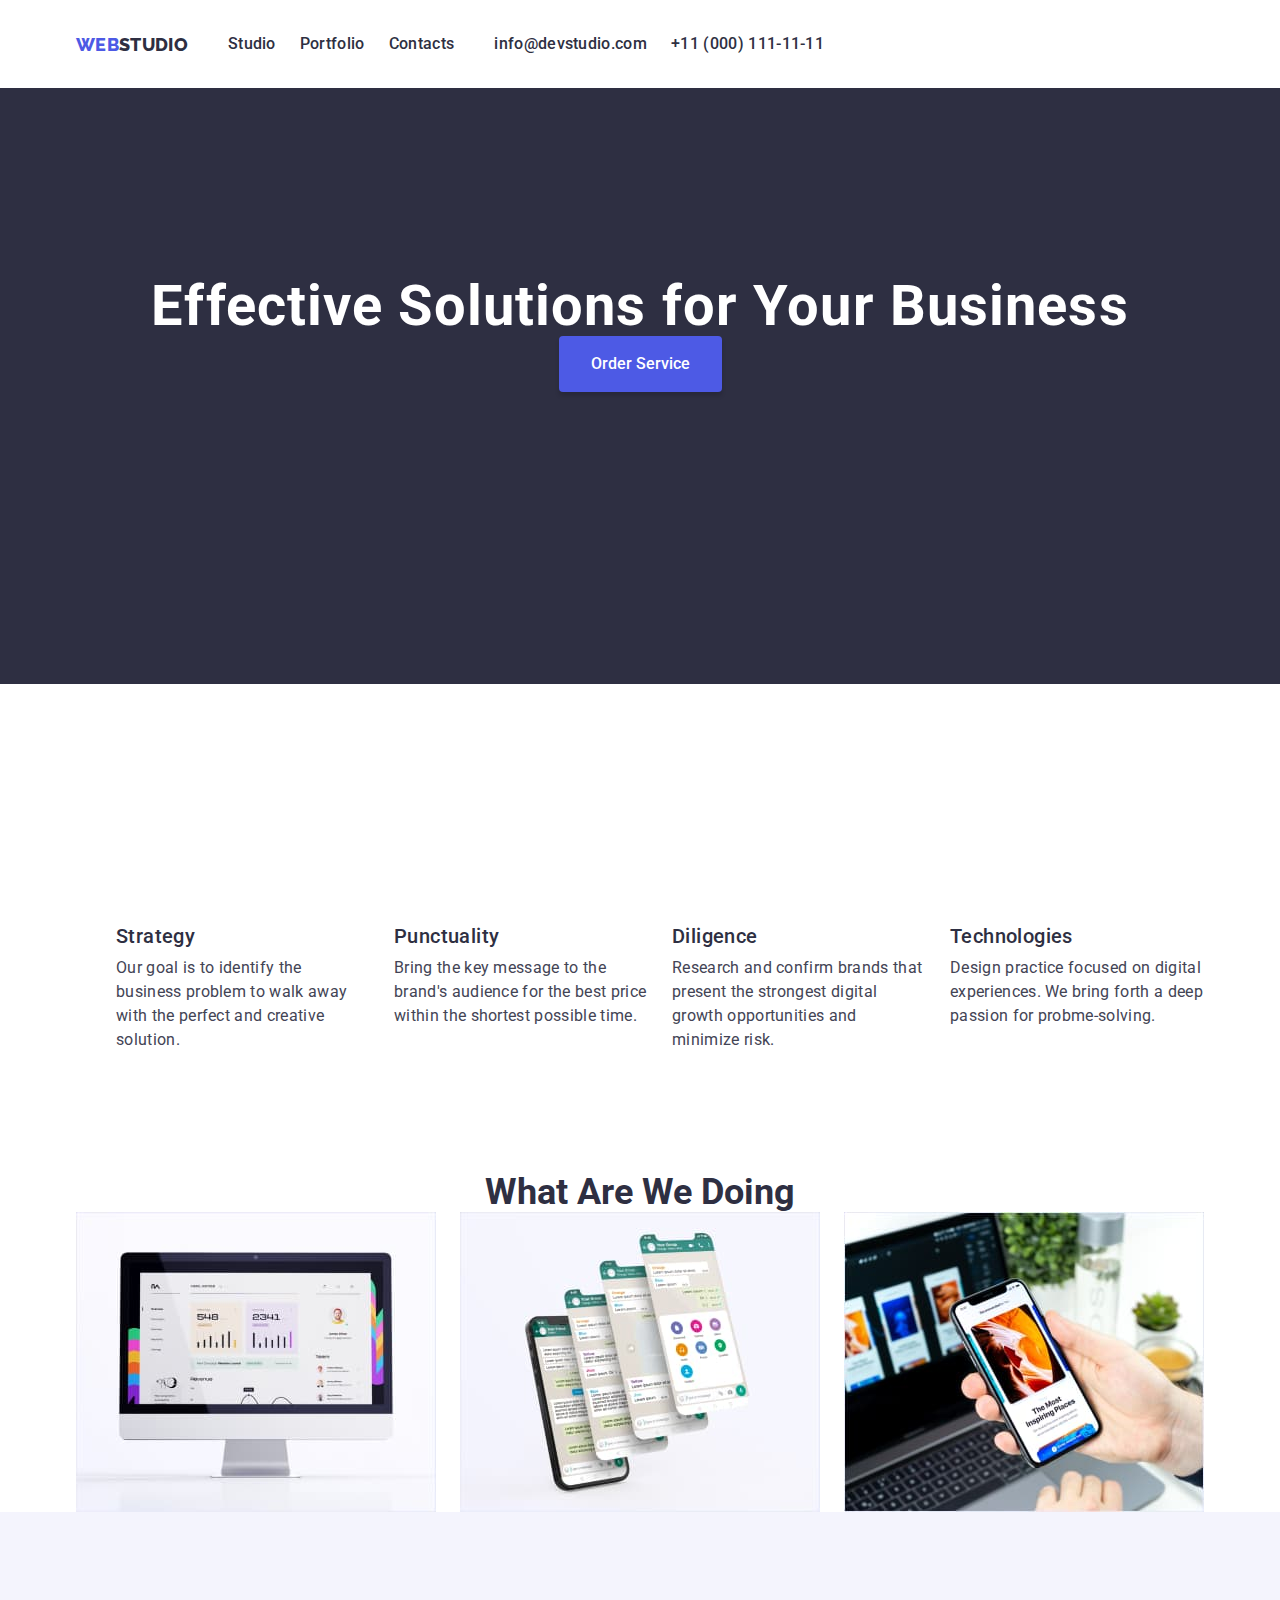
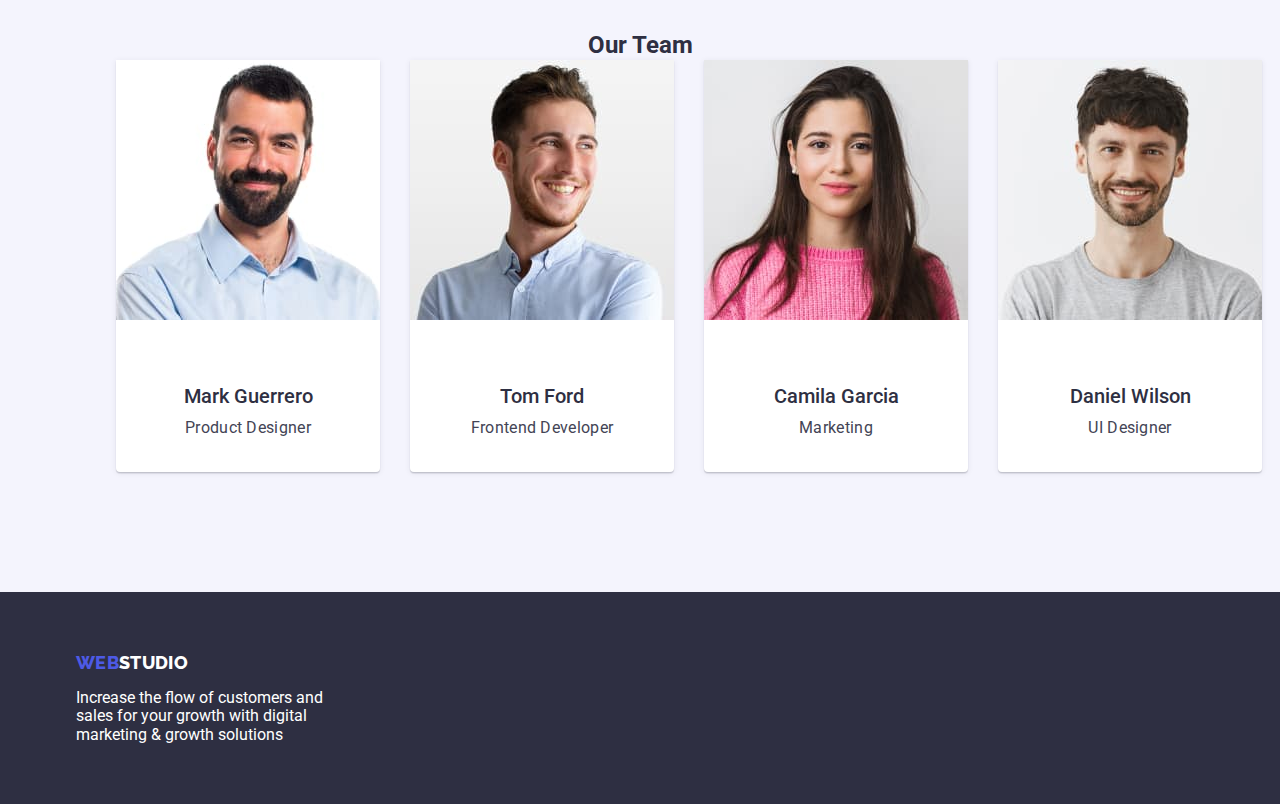
==== commit 6fe63e4c: "css changes" ====
--- a/index.html
+++ b/index.html
@@ -15,7 +15,7 @@
     <header class="header-page">
       <div class="header-container container">
       <nav class="navigation-bar">
-        <a href="index.html" class="logo">WEB<span class="logo-span">STUDIO</span></a>
+        <a href="index.html" class="logo link">WEB<span class="logo-span">STUDIO</span></a>
           <ul class="navigation-list">
             <li class="navigation-item"><a class="header-link link current" href="index.html">Studio</a></li>
             <li class="navigation-item"><a class="header-link link" href="portfolio.html">Portfolio</a></li>
@@ -24,8 +24,8 @@
       </nav>
       <address class="contacts-item list">
         <ul class="contacts-item">
-        <li class="contacts-item"><a href="mailto:info@devstudio.com" class="link">info@devstudio.com</a></li>
-        <li class="contacts-item"><a href="tel:+11 (000) 111-11-11" class="link">+11 (000) 111-11-11</a></li>
+        <li class="contacts-item list"><a href="mailto:info@devstudio.com" class="link">info@devstudio.com</a></li>
+        <li class="contacts-item list"><a href="tel:+11 (000) 111-11-11" class="link">+11 (000) 111-11-11</a></li>
         </ul>
       </address>
       </div>
@@ -33,7 +33,7 @@
     
     <main>
       <!-- Section 1 -->
-      <section class="section-one">
+      <section class="section-one section">
         <div class="container">
         <h1 class="title-section-one">Effective Solutions for Your Business</h1>
         <button type="button" class="button">Order Service</button>
@@ -41,31 +41,31 @@
       </section>
 
       <!-- Section 2 -->
-      <section class="section-two">
+      <section class="section-two section">
         <div class="container">
 
 
         <h2 hidden>Values</h2>
         <ul class="features-list">
-          <li class="features-list-items">
+          <li class="features-list-items list">
             <h3 class="features-title">Strategy</h3>
             <p class="features-text">
               Our goal is to identify the business problem to walk away with the perfect and creative solution.
             </p>
           </li>
-          <li class="features-list-items">
+          <li class="features-list-items list">
             <h3 class="features-title">Punctuality</h3>
             <p class="features-text">
               Bring the key message to the brand's audience for the best price within the shortest possible time.
             </p>
           </li>
-          <li class="features-list-items">
+          <li class="features-list-items list">
             <h3 class="features-title">Diligence</h3>
             <p class="features-text">
               Research and confirm brands that present the strongest digital growth opportunities and minimize risk.
             </p>
           </li>
-          <li class="features-list-items">
+          <li class="features-list-items list">
              <h3 class="features-title">Technologies</h3>
             <p class="features-text">
               Design practice focused on digital experiences. We bring forth a deep passion for probme-solving.
@@ -77,7 +77,7 @@
 
       
       <!-- Section 3-->
-      <section class="section-three">
+      <section class="section-three no-top-padding">
         <div class="container">
         <h2 class="activity-title">What Are We Doing</h2>
         <ul class="activity-list list">
@@ -111,11 +111,11 @@
 
 
       <!-- Section 4-->
-      <section class="section-four">
+      <section class="section-four section">
         <div class="container">
         <h2 class="team-title">Our Team</h2>
-        <ul class="team-items list">
-          <li class="team-item">
+        <ul class="team-items">
+          <li class="team-item list">
             <img
               src="images/img (1).jpg"
               alt="Mark"
@@ -128,7 +128,7 @@
             </div>
           </li>
 
-          <li class="team-item">
+          <li class="team-item list">
             <img
               src="images/img (2).jpg"
               alt="Tom"
@@ -141,7 +141,7 @@
             </div>
           </li>
 
-          <li class="team-item">
+          <li class="team-item list">
             <img
               src="images/img (3).jpg"
               alt="Camila"
@@ -154,7 +154,7 @@
             </div>
           </li>
 
-          <li class="team-item">
+          <li class="team-item list">
             <img
               src="images/img (4).jpg"
               alt="Daniel"
@@ -173,13 +173,13 @@
 
     <!-- Footer Page-->
     <footer class="footer-page">
-      <div class="container">
-      <a href="index.html" class="logo">WEB<span class="logo-span">STUDIO</span></a>
-      <p class="footer-description">
-        Increase the flow of customers and sales for your growth with digital
-        marketing & growth solutions.
+        <div class="container">
+       <a href="index.html" class="logo link">WEB<span class="logo-span">STUDIO</span></a>
+       <p class="footer-description">
+        Increase the flow of customers and<br/> sales for your growth with digital<br/>
+        marketing & growth solutions
       </p>
       </div>
-    </footer>
+      </footer>
   </body>
 </html>
--- a/css/style.css
+++ b/css/style.css
@@ -19,6 +19,22 @@
   color: var(--navyblue);
 }
 
+.navigation-list {
+  display: flex;
+  justify-content: center;
+  align-items: center;
+  gap: 24px;
+}
+
+.contacts-item {
+  display: flex;
+  gap: 24px;
+}
+
+address {
+  font-style: normal;
+}
+
 .link {
   text-decoration: none;
 }
@@ -40,10 +56,6 @@
   display: block;
 }
 
-.section {
-  padding-top: 94px;
-  padding-bottom: 94px;
-}
 .header-page {
   border-bottom: 1 px solid #e7e9fc;
 }
@@ -126,6 +138,15 @@
 .contacts-items .link:hover {
   background-color: var(--white);
   color: var(--iris);
+}
+
+.section {
+  padding-top: 120px;
+  padding-bottom: 120px;
+}
+
+.no-top-padding {
+  padding: 0;
 }
 
 .section-one {
@@ -169,7 +190,6 @@
 }
 
 .features-list {
-  list-style-type: none;
   display: flex;
 }
 
@@ -196,10 +216,6 @@
   font-size: 16px;
   line-height: 24px;
   letter-spacing: 0.32px;
-}
-
-.section-three {
-  padding-top: 0px;
 }
 
 .activity-title {
@@ -207,13 +223,16 @@
   font-size: 36px;
   line-height: 40px;
   text-align: center;
-  margin-bottom: 72px;
-  margin-top: 120px;
   text-transform: capitalize;
 }
 
 .activity-list-item + .activity-list-item {
   display: flex;
+}
+
+.activity-list {
+  display: flex;
+  gap: 24px;
 }
 
 .section-four {
@@ -231,7 +250,6 @@
     0px 1px 6px 0px rgba(46, 47, 66, 0.08);
   border-radius: 0px 0px 4px 4px;
   background-color: white;
-  width: 120px;
 }
 
 .team-item + .team-item {
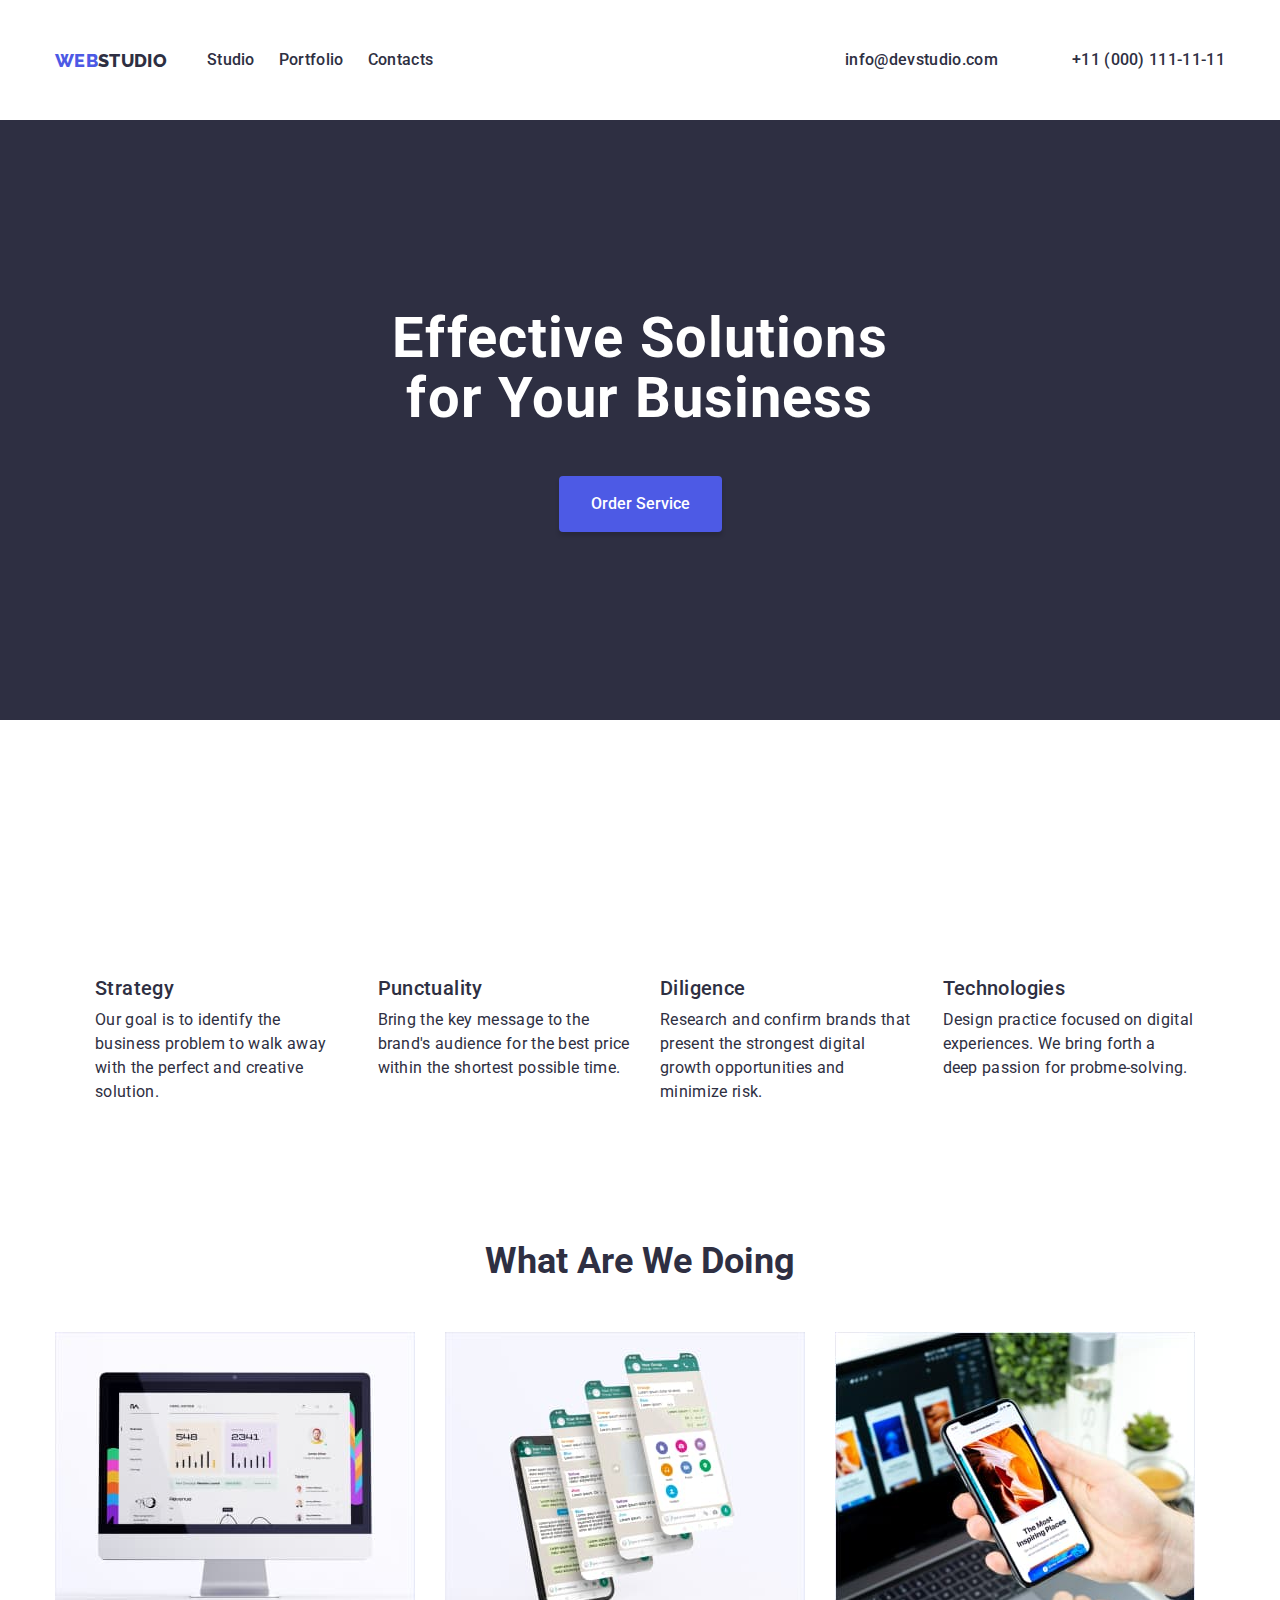
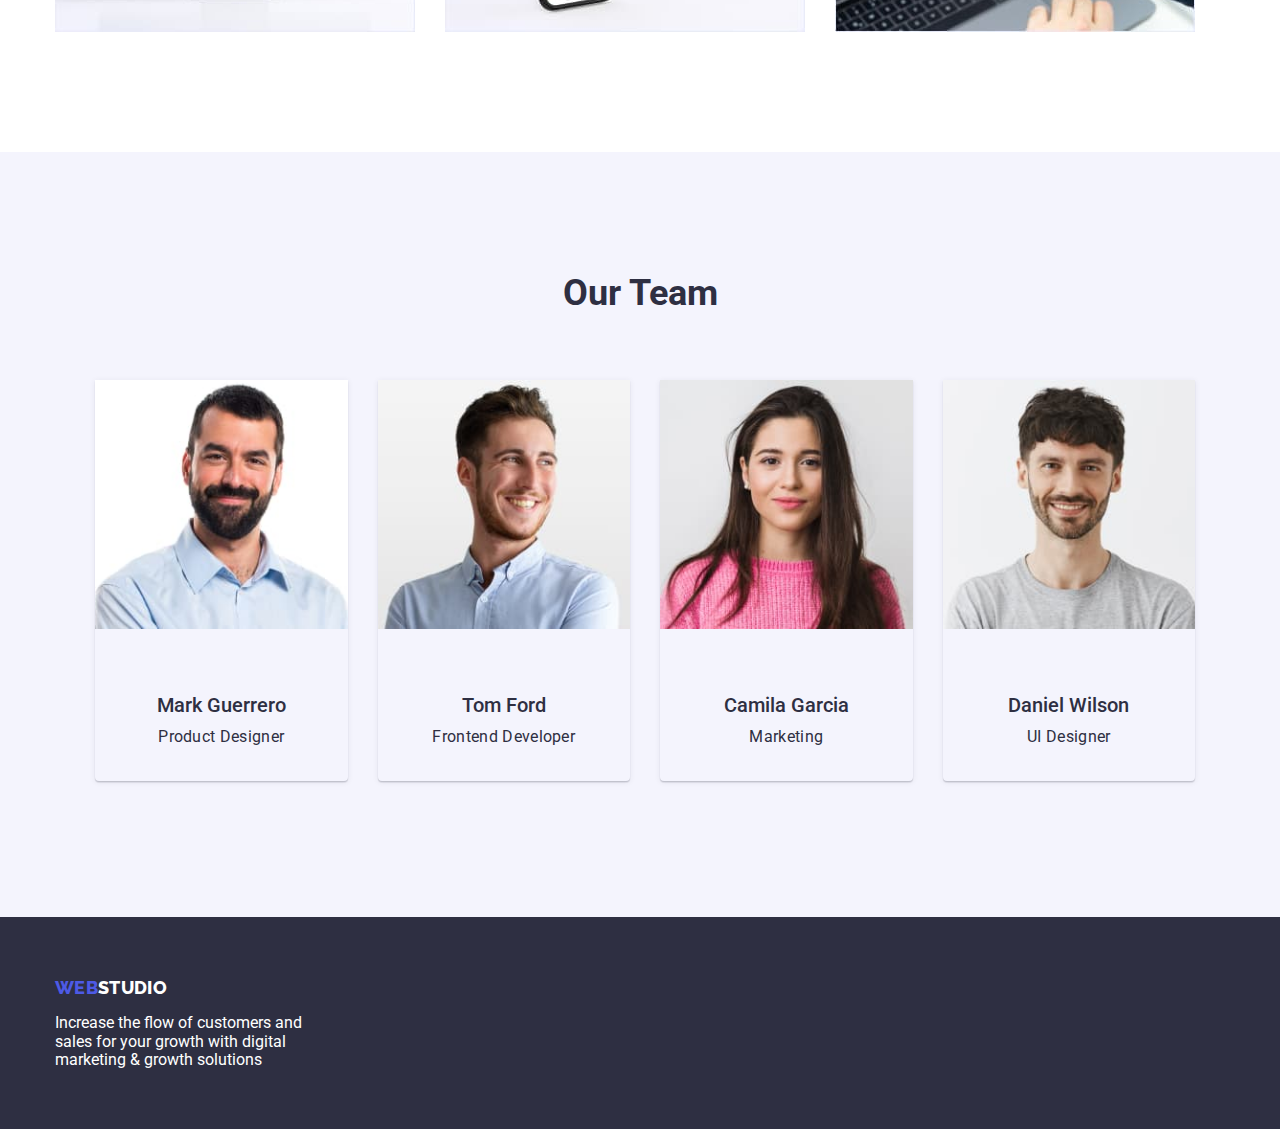
==== commit 7be8c8f1: "css changes" ====
--- a/index.html
+++ b/index.html
@@ -35,7 +35,7 @@
       <!-- Section 1 -->
       <section class="section-one section">
         <div class="container">
-        <h1 class="title-section-one">Effective Solutions for Your Business</h1>
+        <h1 class="title-section-one">Effective Solutions </br> for Your Business</h1>
         <button type="button" class="button">Order Service</button>
         </div>
       </section>
@@ -77,9 +77,9 @@
 
       
       <!-- Section 3-->
-      <section class="section-three no-top-padding">
+      <section class="section-three section no-top-padding">
         <div class="container">
-        <h2 class="activity-title">What Are We Doing</h2>
+        <h2 class="section-title">What Are We Doing</h2>
         <ul class="activity-list list">
           <li class="activity-list-item">
             <img
@@ -113,7 +113,7 @@
       <!-- Section 4-->
       <section class="section-four section">
         <div class="container">
-        <h2 class="team-title">Our Team</h2>
+        <h2 class="section-title">Our Team</h2>
         <ul class="team-items">
           <li class="team-item list">
             <img
--- a/css/style.css
+++ b/css/style.css
@@ -3,19 +3,19 @@
 h2,
 h3,
 h4,
-p,
-ul {
-  margin-top: 0px;
-  margin-bottom: 0px;
-}
-
-body {
-  font-family: "Raleway", sans-serif;
-  font-family: "Roboto", sans-serif;
+p {
+  margin: 0;
+}
+
+:root {
   --navyblue: #2e2f42;
   --white: #ffffff;
   --iris: #4d5ae5;
   --cloud: #f4f4fd;
+  --ocean: #404bbf;
+}
+body {
+  font-family: "Roboto", sans-serif;
   color: var(--navyblue);
 }
 
@@ -41,12 +41,12 @@
 
 .list {
   list-style-type: none;
-  margin: 0px;
-  padding: 0px;
+  margin: 0;
+  padding: 0;
 }
 
 .container {
-  width: 1158px;
+  width: 1200px;
   padding-left: 15px;
   padding-right: 15px;
   margin: auto;
@@ -54,10 +54,12 @@
 
 img {
   display: block;
+  max-width: 100%;
+  height: auto;
 }
 
 .header-page {
-  border-bottom: 1 px solid #e7e9fc;
+  border-bottom: 1 px solid var(--cloud);
 }
 
 .header-container {
@@ -114,17 +116,17 @@
   color: var(--iris);
 }
 
-.contacts-items {
+.contacts-item {
   list-style-type: none;
   display: flex;
   margin-left: auto;
 }
 
-.contacts-items .contacts-item + .contacts-item {
+.contacts-item .contacts-item + .contacts-item {
   margin-left: 50px;
 }
 
-.contacts-items,
+.contacts-item,
 .link {
   color: var(--navyblue);
   text-decoration: none;
@@ -134,8 +136,8 @@
   letter-spacing: 0.32px;
 }
 
-.contacts-items .link:focus,
-.contacts-items .link:hover {
+.contacts-item .link:focus,
+.contacts-item .link:hover {
   background-color: var(--white);
   color: var(--iris);
 }
@@ -146,7 +148,7 @@
 }
 
 .no-top-padding {
-  padding: 0;
+  padding-top: 0;
 }
 
 .section-one {
@@ -154,7 +156,7 @@
   color: white;
   text-align: center;
   padding-top: 188px;
-  padding-bottom: 292px;
+  padding-bottom: 188px;
 }
 
 .title-section-one {
@@ -164,6 +166,7 @@
   font-weight: 700;
   line-height: 60px;
   letter-spacing: 1.12px;
+  margin-bottom: 48px;
 }
 
 .section-one .button {
@@ -185,20 +188,19 @@
 
 .button:hover,
 .button:focus {
-  background-color: var(--navyblue);
+  background-color: var(--ocean);
   color: var(--white);
 }
 
 .features-list {
   display: flex;
+  flex-wrap: wrap;
+  gap: 30px;
 }
 
 .features-list-items {
   width: 264px;
-}
-
-.features-list-items + .features-list-items {
-  margin-left: 24px;
+  flex-basis: calc(100% / 4 - 30px);
 }
 
 .features-title {
@@ -211,7 +213,7 @@
 }
 
 .features-text {
-  color: #434455;
+  color: var(--navyblue);
   font-weight: 400;
   font-size: 16px;
   line-height: 24px;
@@ -226,13 +228,15 @@
   text-transform: capitalize;
 }
 
-.activity-list-item + .activity-list-item {
-  display: flex;
-}
-
 .activity-list {
   display: flex;
-  gap: 24px;
+  flex-wrap: wrap;
+  gap: 30px;
+}
+
+.activity-list-item {
+  display: flex;
+  flex-basis: calc(100% / 3 - 30px);
 }
 
 .section-four {
@@ -242,6 +246,8 @@
 
 .team-items {
   display: inline-flex;
+  flex-wrap: wrap;
+  gap: 30px;
 }
 
 .team-item {
@@ -249,11 +255,8 @@
     0px 1px 1px 0px rgba(46, 47, 66, 0.16),
     0px 1px 6px 0px rgba(46, 47, 66, 0.08);
   border-radius: 0px 0px 4px 4px;
-  background-color: white;
-}
-
-.team-item + .team-item {
-  margin-left: 30px;
+  background-color: var(--cloud);
+  flex-basis: calc(100% / 4 - 30px);
 }
 
 .team-item-name {
@@ -270,7 +273,7 @@
 }
 
 .position {
-  color: #434455;
+  color: var(--navyblue);
   font-weight: 400;
   font-size: 16px;
   line-height: 24px;
@@ -295,7 +298,7 @@
 
 .footer-page .logo-span {
   text-decoration: none;
-  color: white;
+  color: var(--white);
   font-family: Raleway;
   font-size: 18px;
   font-style: normal;
@@ -305,7 +308,7 @@
 
 .footer-page .footer-description {
   margin-top: 16px;
-  color: white;
+  color: var(--white);
 }
 
 .filter {
@@ -353,6 +356,7 @@
   list-style-type: none;
   width: 328px;
   margin: 16px;
+  flex-basis: calc(100% / - 30px);
 }
 
 .product .link {
@@ -378,13 +382,23 @@
 
 .photo-info {
   display: flex;
-  padding: 0px 16px;
+  padding: 20px 24px;
   width: 328px;
   flex-direction: column;
   justify-content: center;
   align-items: flex-start;
   gap: 8px;
   align-self: stretch;
-  border: 1px solid var(--cornflower, #e7e9fc);
+  border: 1px solid var(--white);
+  border-top: 0;
   background: var(--white, #fff);
 }
+
+.section-title {
+  margin-bottom: 50px;
+  color: var(--navyblue);
+  font-weight: 700;
+  font-size: 36px;
+  line-height: 1.17;
+  text-align: center;
+}
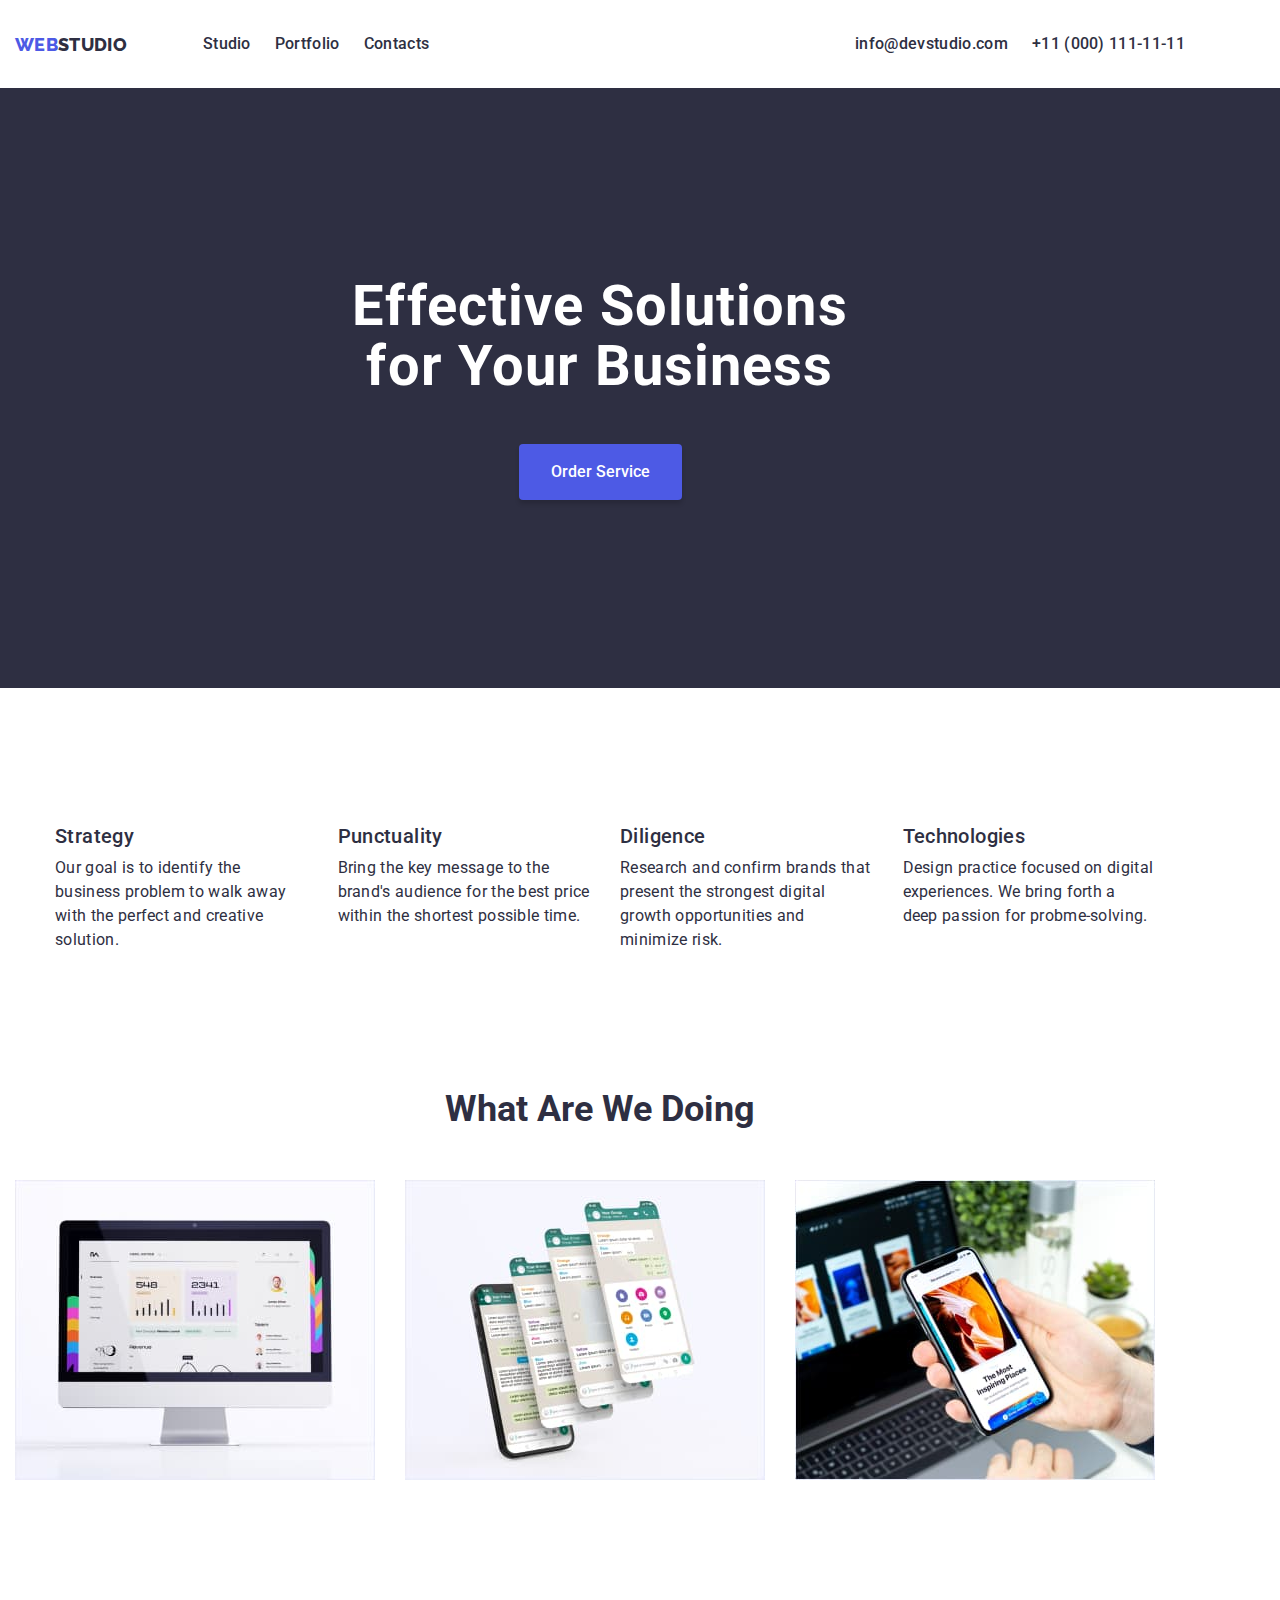
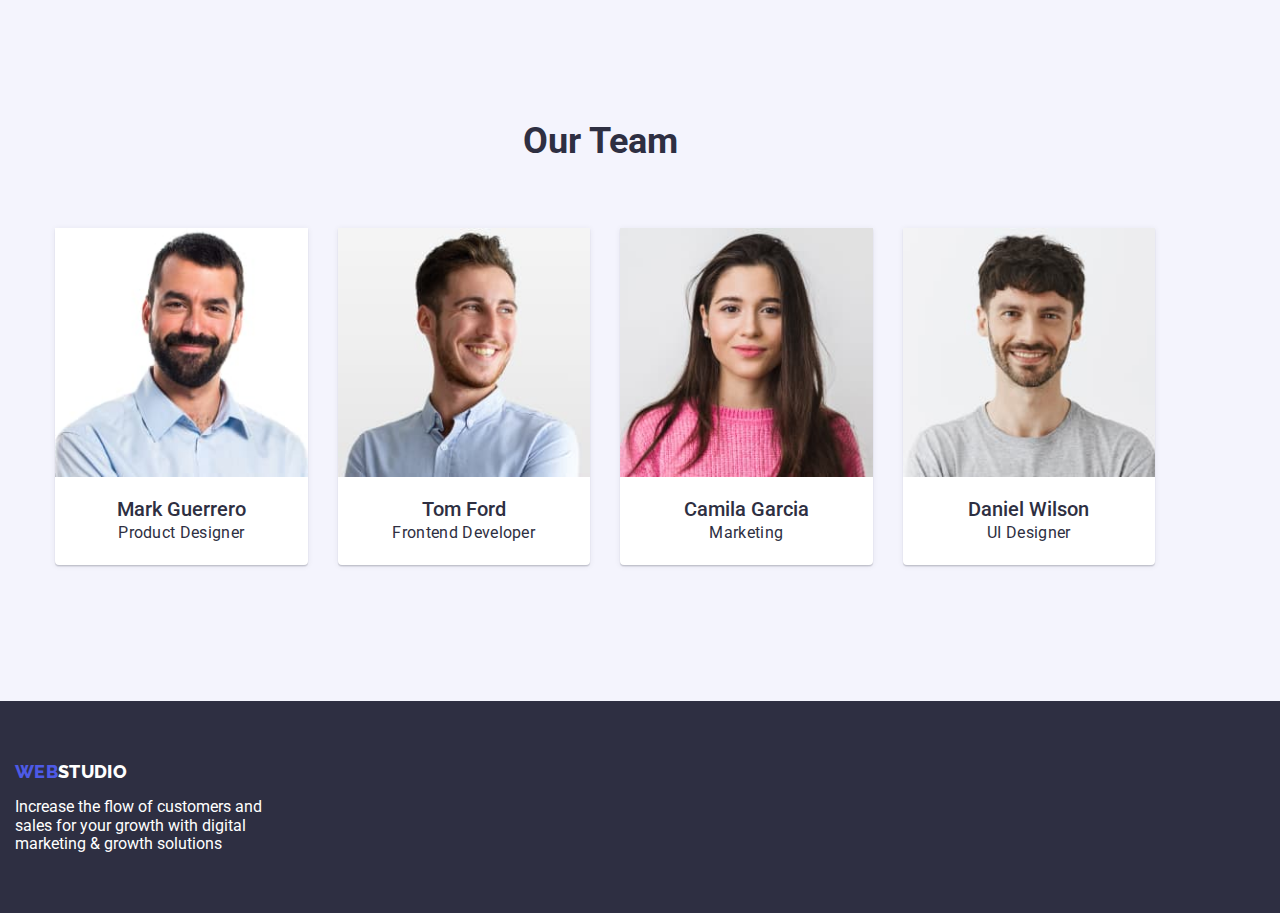
==== commit f4297e6e: "css changes" ====
--- a/index.html
+++ b/index.html
@@ -16,14 +16,14 @@
       <div class="header-container container">
       <nav class="navigation-bar">
         <a href="index.html" class="logo link">WEB<span class="logo-span">STUDIO</span></a>
-          <ul class="navigation-list">
+          <ul class="navigation-list list">
             <li class="navigation-item"><a class="header-link link current" href="index.html">Studio</a></li>
             <li class="navigation-item"><a class="header-link link" href="portfolio.html">Portfolio</a></li>
             <li class="navigation-item"><a href="#Contacts" class="header-link link">Contacts</a></li>
           </ul>
       </nav>
       <address class="contacts-item list">
-        <ul class="contacts-item">
+        <ul class="contacts-item list">
         <li class="contacts-item list"><a href="mailto:info@devstudio.com" class="link">info@devstudio.com</a></li>
         <li class="contacts-item list"><a href="tel:+11 (000) 111-11-11" class="link">+11 (000) 111-11-11</a></li>
         </ul>
--- a/css/style.css
+++ b/css/style.css
@@ -49,7 +49,7 @@
   width: 1200px;
   padding-left: 15px;
   padding-right: 15px;
-  margin: auto;
+  justify-content: center;
 }
 
 img {
@@ -77,6 +77,7 @@
 }
 
 .logo-span {
+  margin-right: 76px;
   color: var(--navyblue);
 }
 
@@ -87,16 +88,9 @@
 
 .nav {
   display: flex;
-  margin-left: 93px;
 }
 
 .navigation-item {
-  display: block;
-  padding: 32px 0;
-}
-
-.nav .navigation-item + .navigation-item {
-  margin-left: 50px;
   display: block;
   padding: 32px 0;
 }
@@ -120,10 +114,6 @@
   list-style-type: none;
   display: flex;
   margin-left: auto;
-}
-
-.contacts-item .contacts-item + .contacts-item {
-  margin-left: 50px;
 }
 
 .contacts-item,
@@ -209,7 +199,6 @@
   font-size: 20px;
   line-height: 24px;
   letter-spacing: 0.4px;
-  margin-top: 120px;
 }
 
 .features-text {
@@ -242,6 +231,7 @@
 .section-four {
   background-color: var(--cloud);
   text-align: center;
+  justify-content: center;
 }
 
 .team-items {
@@ -255,21 +245,21 @@
     0px 1px 1px 0px rgba(46, 47, 66, 0.16),
     0px 1px 6px 0px rgba(46, 47, 66, 0.08);
   border-radius: 0px 0px 4px 4px;
-  background-color: var(--cloud);
+  background-color: var(--white);
   flex-basis: calc(100% / 4 - 30px);
+  flex-direction: column;
+}
+
+.name {
+  font-weight: 500;
+  font-size: 20px;
+  line-height: 24px;
 }
 
 .team-item-name {
-  padding-top: 32px;
-  padding-bottom: 32px;
-}
-
-.name {
-  margin-bottom: 8px;
-  margin-top: 32px;
-  font-weight: 500;
-  font-size: 20px;
-  line-height: 24px;
+  padding: 20px 24px;
+  justify-content: center;
+  gap: 8px;
 }
 
 .position {
